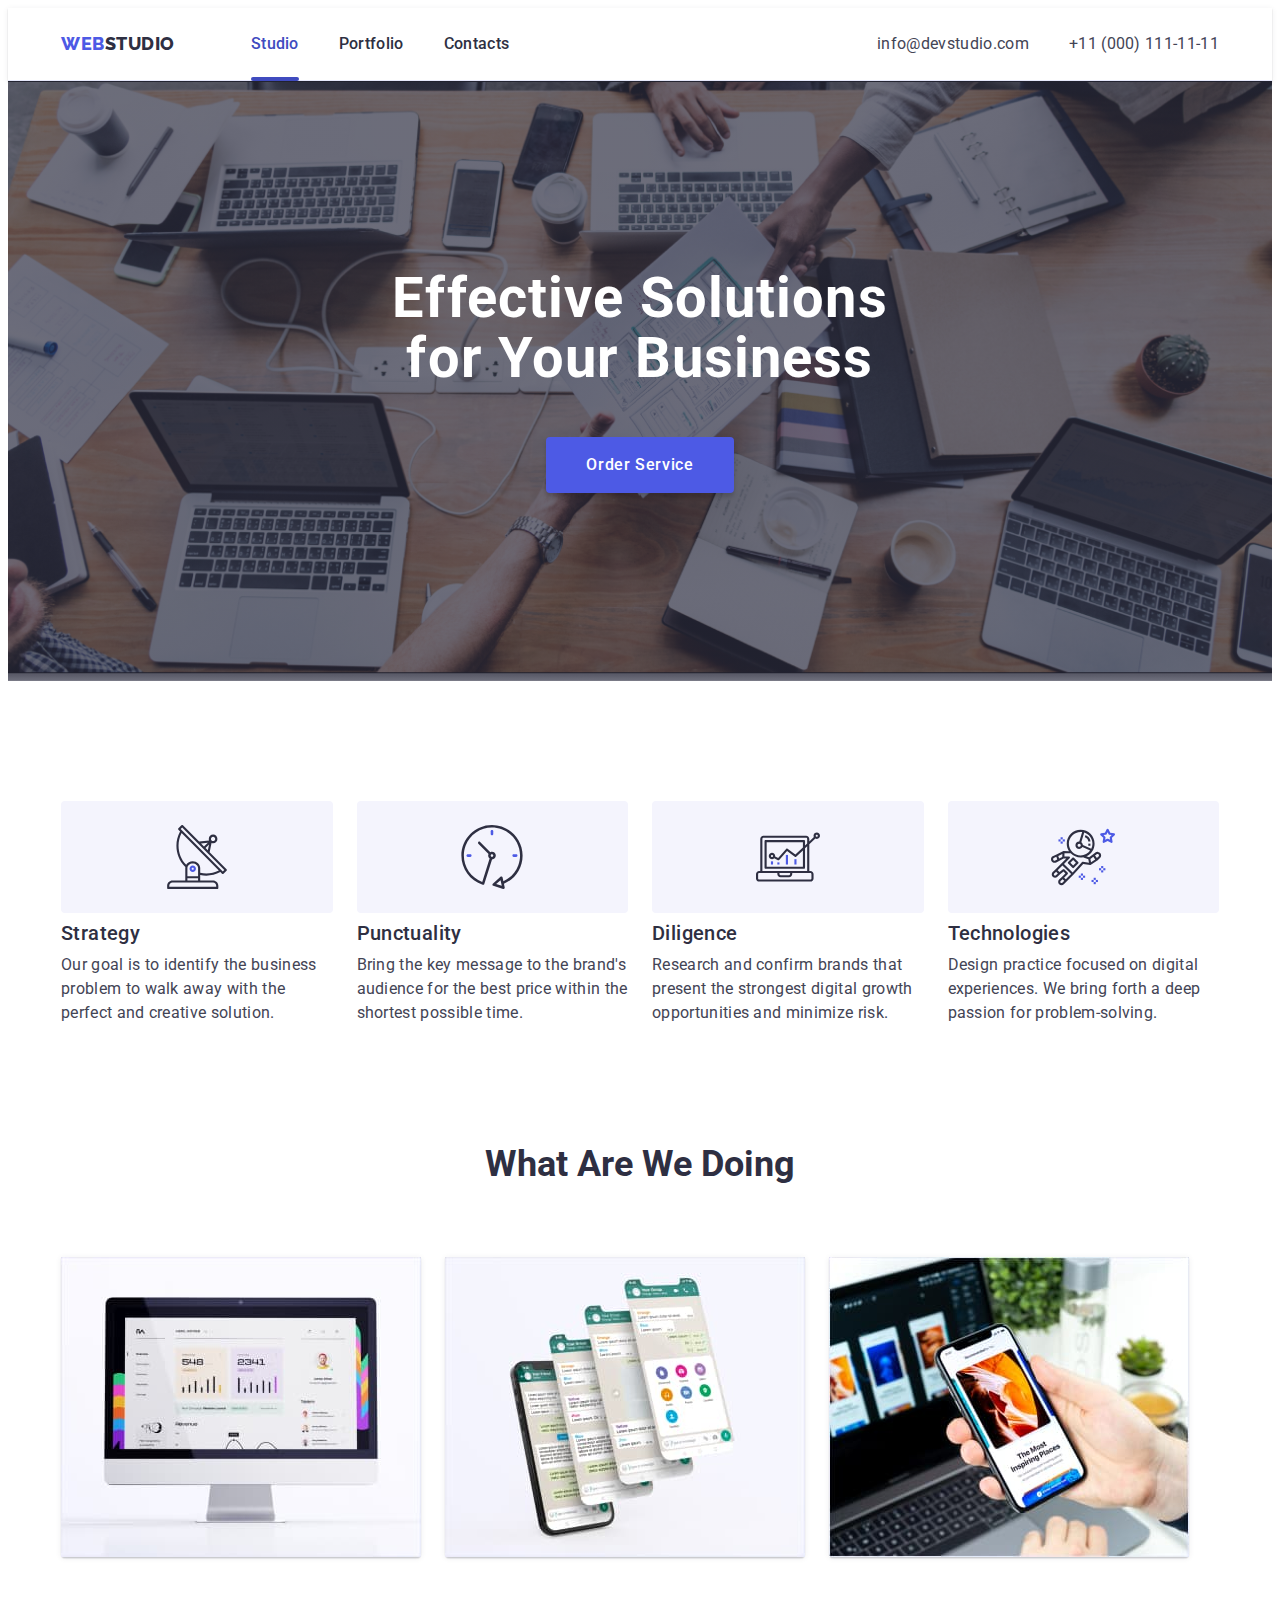
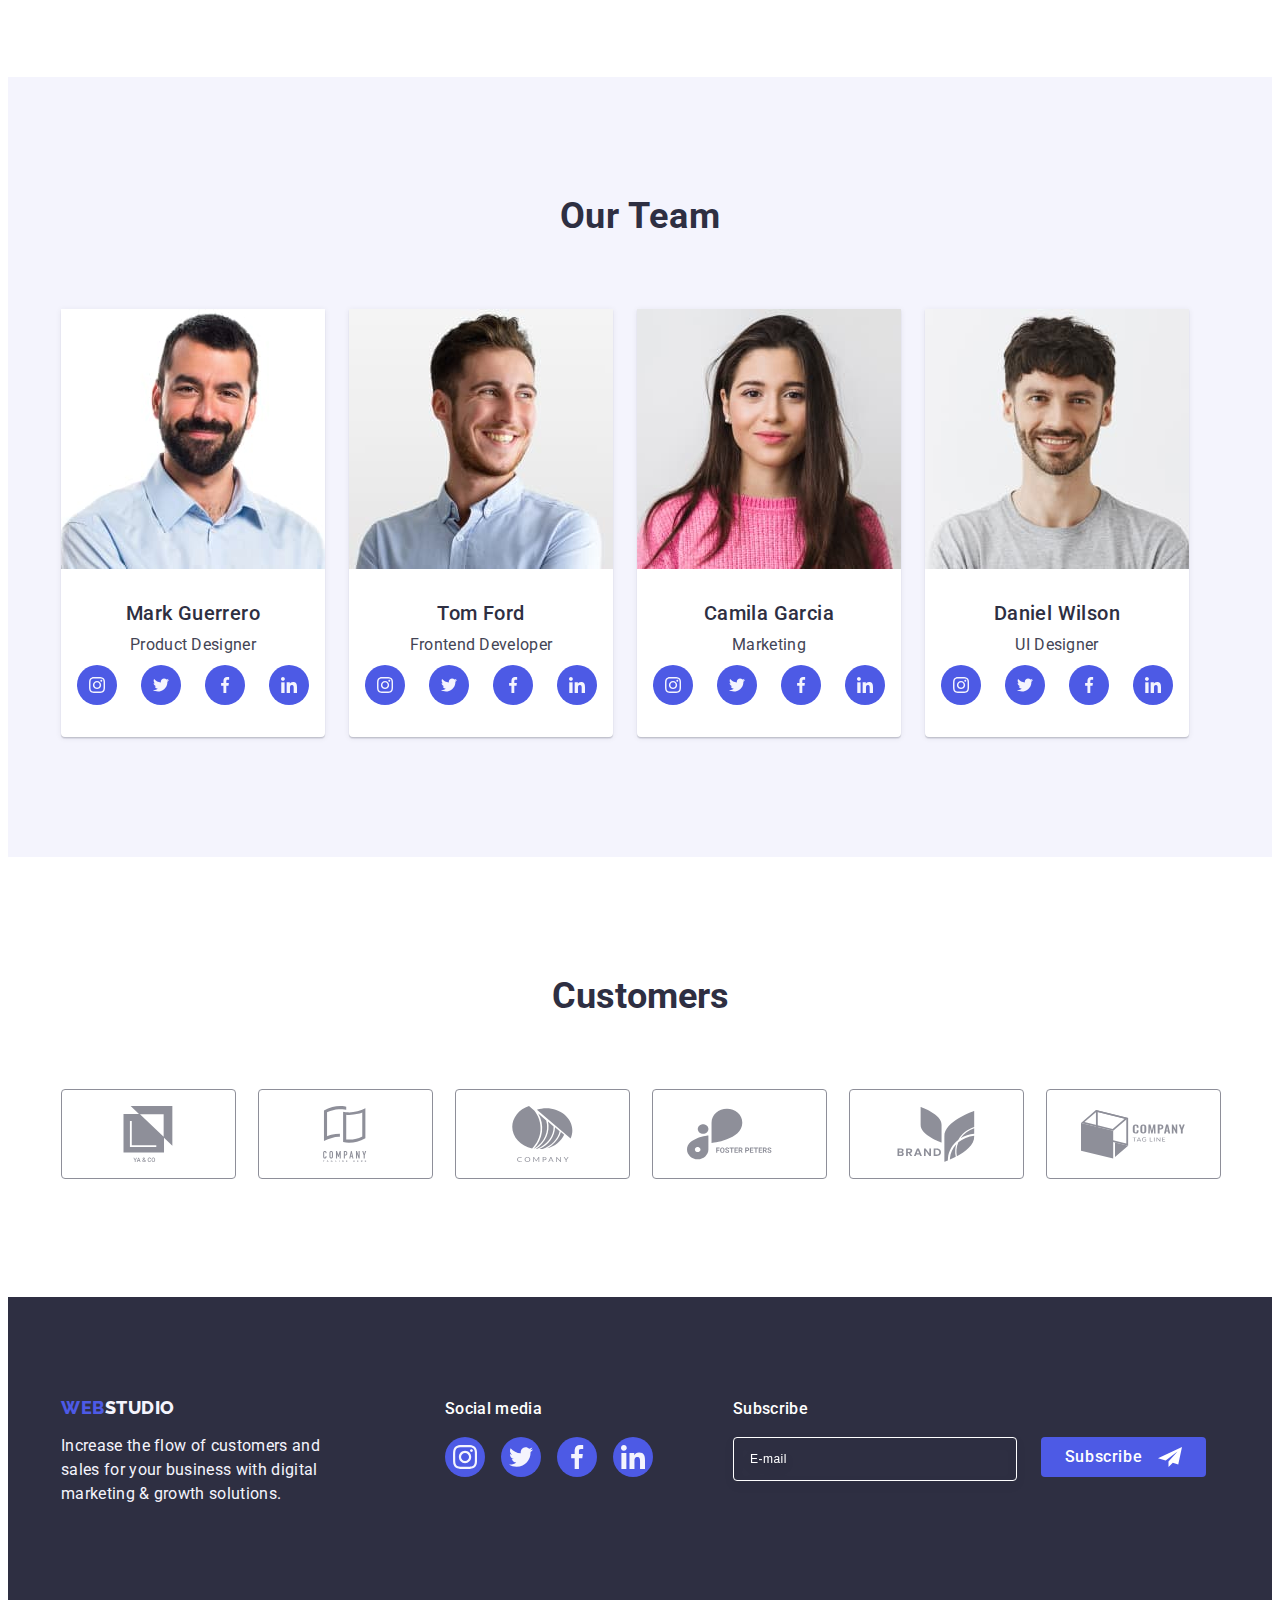
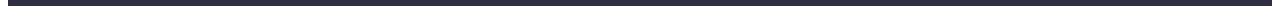
==== index.html @ b2192b62 "sdthh" ====
<!DOCTYPE html>
<html lang="en">
  <head>
    <meta charset="UTF-8" />
    <meta http-equiv="X-UA-Compatible" content="IE=edge" />
    <meta name="viewport" content="width=device-width, initial-scale=1.0" />
    <link rel="preconnect" href="https://fonts.googleapis.com" />
    <link rel="preconnect" href="https://fonts.gstatic.com" crossorigin />
    <link
      href="https://fonts.googleapis.com/css2?family=Raleway:wght@800&family=Roboto:wght@400;500;700&display=swap"
      rel="stylesheet"
    />
    <title>Document</title>
    <link
      rel="stylesheet"
      href="https://cdnjs.cloudflare.com/ajax/libs/modern-normalize/2.0.0/modern-normalize.min.css"
      integrity="sha512-4xo8blKMVCiXpTaLzQSLSw3KFOVPWhm/TRtuPVc4WG6kUgjH6J03IBuG7JZPkcWMxJ5huwaBpOpnwYElP/m6wg=="
      crossorigin="anonymous"
      referrerpolicy="no-referrer"
    />
    <link rel="stylesheet" href="./css/styles.css" />
  </head>
  <body>
    <header class="header">
      <div class="container header-container">
        <nav class="header-navigation">
          <a href="./index.html" class="header-logo link"
            >Web<span class="header-logo-span">Studio</span></a
          >
          <ul class="header-menu list">
            <li>
              <a class="header-menu-link link current" href="./index.html"
                >Studio</a
              >
            </li>
            <li>
              <a class="header-menu-link link" href="./portfolio.html"
                >Portfolio</a
              >
            </li>
            <li>
              <a class="header-menu-link link" href="">Contacts</a>
            </li>
          </ul>
        </nav>
        <address class="header-address">
          <ul class="header-contact list link">
            <li>
              <a
                href="mailto:info@devstudio.com"
                class="header-adress-mail link"
                >info@devstudio.com</a
              >
            </li>
            <li>
              <a href="tel:+110001111111" class="header-adress-mail link"
                >+11 (000) 111-11-11</a
              >
            </li>
          </ul>
        </address>
      </div>
    </header>

    <main>
      <!-- hero image -->
      <section class="hero">
        <div class="container hero-container">
          <h1 class="hero-title">Effective Solutions for Your Business</h1>
          <button type="button" class="hero-btn" data-modal-open>
            Order Service
          </button>
        </div>
      </section>

      <!-- section 2 -->
      <section class="professionalism">
        <div class="container">
          <h2 class="professionalism-title visually-hidden">Professionalism</h2>
          <ul class="professionalism-list list">
            <li class="professionalism-item">
              <div class="professionalism-item-image">
                <svg class="professionalism-link" width="64" height="64">
                  <use href="./images/icons.svg#icon-vector"></use>
                </svg>
              </div>
              <h3 class="professionalism-subtitle">Strategy</h3>
              <p class="professionalism-item-text">
                Our goal is to identify the business problem to walk away with
                the perfect and creative solution.
              </p>
            </li>
            <li class="professionalism-item">
              <div class="professionalism-item-image">
                <svg class="professionalism-link" width="64" height="64">
                  <use href="./images/icons.svg#icon-clock"></use>
                </svg>
              </div>
              <h3 class="professionalism-subtitle">Punctuality</h3>
              <p class="professionalism-item-text">
                Bring the key message to the brand's audience for the best price
                within the shortest possible time.
              </p>
            </li>
            <li class="professionalism-item">
              <div class="professionalism-item-image">
                <svg class="professionalism-link" width="64" height="64">
                  <use href="./images/icons.svg#icon-schedule"></use>
                </svg>
              </div>
              <h3 class="professionalism-subtitle">Diligence</h3>
              <p class="professionalism-item-text">
                Research and confirm brands that present the strongest digital
                growth opportunities and minimize risk.
              </p>
            </li>
            <li class="professionalism-item">
              <div class="professionalism-item-image">
                <svg class="professionalism-link" width="64" height="64">
                  <use href="./images/icons.svg#icon-astronaut"></use>
                </svg>
              </div>
              <h3 class="professionalism-subtitle">Technologies</h3>
              <p class="professionalism-item-text">
                Design practice focused on digital experiences. We bring forth a
                deep passion for problem-solving.
              </p>
            </li>
          </ul>
        </div>
      </section>

      <!-- section 3 -->
      <section class="action">
        <div class="container action-container">
          <h2 class="action-title">What are we doing</h2>
          <ul class="teem-list list">
            <li class="teem-list-item">
              <img
                src="./images/section2img1.jpg"
                alt="web_site"
                width="360"
                height="300"
              />
            </li>
            <li class="teem-list-item">
              <img
                src="./images/section2img2.jpg"
                alt="communication"
                width="360"
                height="300"
              />
            </li>
            <li class="teem-list-item">
              <img
                src="./images/section2img3.jpg"
                alt="application"
                width="360"
                height="300"
              />
            </li>
          </ul>
        </div>
      </section>

      <!-- section 4 -->
      <section class="teem">
        <div class="container container-teem">
          <h2 class="teem-title">Our Team</h2>
          <ul class="teem-list list">
            <li class="teem-list-item">
              <img
                src="./images/markguerrero.jpg"
                alt="Mark Guerrero"
                width="264"
                height="260"
              />
              <div class="teem-job">
                <h3 class="teem-subtitle">Mark Guerrero</h3>
                <p class="teem-text">Product Designer</p>
                <ul class="teem-soc-menu">
                  <li class="teem-soc-list">
                    <a class="teem-soc-link" href=""
                      ><svg class="teem-soc-icon" width="16" height="16">
                        <use href="./images/icons.svg#icon-instagramm"></use>
                      </svg>
                    </a>
                  </li>
                  <li class="teem-soc-list">
                    <a class="teem-soc-link" href=""
                      ><svg class="teem-soc-icon" width="16" height="16">
                        <use href="./images/icons.svg#icon-twitter"></use>
                      </svg>
                    </a>
                  </li>
                  <li class="teem-soc-list">
                    <a class="teem-soc-link" href=""
                      ><svg class="teem-soc-icon" width="16" height="16">
                        <use href="./images/icons.svg#icon-facebook"></use>
                      </svg>
                    </a>
                  </li>
                  <li class="teem-soc-list">
                    <a class="teem-soc-link" href=""
                      ><svg class="teem-soc-icon" width="16" height="16">
                        <use href="./images/icons.svg#icon-linkedin"></use>
                      </svg>
                    </a>
                  </li>
                </ul>
              </div>
            </li>
            <li class="teem-list-item">
              <img
                src="./images/tomford.jpg"
                alt="Tom Ford"
                width="264"
                height="260"
              />
              <div class="teem-job">
                <h3 class="teem-subtitle">Tom Ford</h3>
                <p class="teem-text">Frontend Developer</p>
                <ul class="teem-soc-menu">
                  <li class="teem-soc-list">
                    <a class="teem-soc-link" href=""
                      ><svg class="teem-soc-icon" width="16" height="16">
                        <use href="./images/icons.svg#icon-instagramm"></use>
                      </svg>
                    </a>
                  </li>
                  <li class="teem-soc-list">
                    <a class="teem-soc-link" href=""
                      ><svg class="teem-soc-icon" width="16" height="16">
                        <use href="./images/icons.svg#icon-twitter"></use>
                      </svg>
                    </a>
                  </li>
                  <li class="teem-soc-list">
                    <a class="teem-soc-link" href=""
                      ><svg class="teem-soc-icon" width="16" height="16">
                        <use href="./images/icons.svg#icon-facebook"></use>
                      </svg>
                    </a>
                  </li>
                  <li class="teem-soc-list">
                    <a class="teem-soc-link" href=""
                      ><svg class="teem-soc-icon" width="16" height="16">
                        <use href="./images/icons.svg#icon-linkedin"></use>
                      </svg>
                    </a>
                  </li>
                </ul>
              </div>
            </li>
            <li class="teem-list-item">
              <img
                src="./images/camilagarcia.jpg"
                alt="Camila Garcia"
                width="264"
                height="260"
              />
              <div class="teem-job">
                <h3 class="teem-subtitle">Camila Garcia</h3>
                <p class="teem-text">Marketing</p>
                <ul class="teem-soc-menu">
                  <li class="teem-soc-list">
                    <a class="teem-soc-link" href=""
                      ><svg class="teem-soc-icon" width="16" height="16">
                        <use href="./images/icons.svg#icon-instagramm"></use>
                      </svg>
                    </a>
                  </li>
                  <li class="teem-soc-list">
                    <a class="teem-soc-link" href=""
                      ><svg class="teem-soc-icon" width="16" height="16">
                        <use href="./images/icons.svg#icon-twitter"></use>
                      </svg>
                    </a>
                  </li>
                  <li class="teem-soc-list">
                    <a class="teem-soc-link" href=""
                      ><svg class="teem-soc-icon" width="16" height="16">
                        <use href="./images/icons.svg#icon-facebook"></use>
                      </svg>
                    </a>
                  </li>
                  <li class="teem-soc-list">
                    <a class="teem-soc-link" href=""
                      ><svg class="teem-soc-icon" width="16" height="16">
                        <use href="./images/icons.svg#icon-linkedin"></use>
                      </svg>
                    </a>
                  </li>
                </ul>
              </div>
            </li>
            <li class="teem-list-item">
              <img
                src="./images/danielwilson.jpg"
                alt="Daniel Wilson"
                width="264"
                height="260"
              />
              <div class="teem-job">
                <h3 class="teem-subtitle">Daniel Wilson</h3>
                <p class="teem-text">UI Designer</p>
                <ul class="teem-soc-menu">
                  <li class="teem-soc-list">
                    <a class="teem-soc-link" href=""
                      ><svg class="teem-soc-icon" width="16" height="16">
                        <use href="./images/icons.svg#icon-instagramm"></use>
                      </svg>
                    </a>
                  </li>
                  <li class="teem-soc-list">
                    <a class="teem-soc-link" href=""
                      ><svg class="teem-soc-icon" width="16" height="16">
                        <use href="./images/icons.svg#icon-twitter"></use>
                      </svg>
                    </a>
                  </li>
                  <li class="teem-soc-list">
                    <a class="teem-soc-link" href=""
                      ><svg class="teem-soc-icon" width="16" height="16">
                        <use href="./images/icons.svg#icon-facebook"></use>
                      </svg>
                    </a>
                  </li>
                  <li class="teem-soc-list">
                    <a class="teem-soc-link" href=""
                      ><svg class="teem-soc-icon" width="16" height="16">
                        <use href="./images/icons.svg#icon-linkedin"></use>
                      </svg>
                    </a>
                  </li>
                </ul>
              </div>
            </li>
          </ul>
        </div>
      </section>

      <!-- section 5 -->

      <section class="customers">
        <div class="container customers-container">
          <h2 class="customers-title">Customers</h2>
          <ul class="customers-menu">
            <li class="customers-list">
              <a href="" class="customers-list-link"
                ><svg class="customers-icon" width="104" height="56">
                  <use href="./images/icons.svg#icon-one"></use>
                </svg>
              </a>
            </li>
            <li class="customers-list">
              <a href="" class="customers-list-link"
                ><svg class="customers-icon" width="104" height="56">
                  <use href="./images/icons.svg#icon-two"></use>
                </svg>
              </a>
            </li>
            <li class="customers-list">
              <a href="" class="customers-list-link"
                ><svg class="customers-icon" width="104" height="56">
                  <use href="./images/icons.svg#icon-three"></use>
                </svg>
              </a>
            </li>
            <li class="customers-list">
              <a href="" class="customers-list-link"
                ><svg class="customers-icon" width="104" height="56">
                  <use href="./images/icons.svg#icon-four"></use>
                </svg>
              </a>
            </li>
            <li class="customers-list">
              <a href="" class="customers-list-link"
                ><svg class="customers-icon" width="104" height="56">
                  <use href="./images/icons.svg#icon-five"></use>
                </svg>
              </a>
            </li>
            <li class="customers-list">
              <a href="" class="customers-list-link"
                ><svg class="customers-icon" width="104" height="56">
                  <use href="./images/icons.svg#icon-six"></use>
                </svg>
              </a>
            </li>
          </ul>
        </div>
      </section>
    </main>

    <!-- footer -->

    <footer class="footer">
      <div class="container container-footer">
        <div class="container-logo">
          <a href="./index.html" class="footer-logo link"
            >Web<span class="footer-logo-span">Studio</span></a
          >
          <p class="footer-text">
            Increase the flow of customers and sales for your business with
            digital marketing & growth solutions.
          </p>
        </div>
        <div class="footer-soc">
          <p class="footer-soc-title">Social media</p>
          <ul class="footer-soc-menu">
            <li class="footer-soc-list">
              <a class="footer-soc-link" href=""
                ><svg class="footer-soc-icon" width="24" height="24">
                  <use href="./images/icons.svg#icon-instagramm"></use>
                </svg>
              </a>
            </li>
            <li class="footer-soc-list">
              <a class="footer-soc-link" href=""
                ><svg class="footer-soc-icon" width="24" height="24">
                  <use href="./images/icons.svg#icon-twitter"></use>
                </svg>
              </a>
            </li>
            <li class="footer-soc-list">
              <a class="footer-soc-link" href=""
                ><svg class="footer-soc-icon" width="24" height="24">
                  <use href="./images/icons.svg#icon-facebook"></use>
                </svg>
              </a>
            </li>
            <li class="footer-soc-list">
              <a class="footer-soc-link" href=""
                ><svg class="footer-soc-icon" width="24" height="24">
                  <use href="./images/icons.svg#icon-linkedin"></use>
                </svg>
              </a>
            </li>
          </ul>
        </div>
        <div class="subscribe">
          <p class="subscribe-text">Subscribe</p>
          <form class="subscribe-form">
            <label class="subscribe-label">
              <input
                name="email"
                type="email"
                placeholder="E-mail"
                class="subscribe-input"
            /></label>
            <button type="submit" class="subscribe-button">
              Subscribe<svg class="subscribe-icon" width="24" height="24">
                <use href="./images/icons.svg#icon-airplane"></use>
              </svg>
            </button>
          </form>
        </div>
      </div>
    </footer>

    <!-- modal -->

    <div class="backdrop is-hidden" data-modal>
      <div class="modal">
        <button class="modal-button" type="button" data-modal-close>
          <svg class="modal-icon" width="8" height="8">
            <use href="./images/icons.svg#icon-modalbutton"></use>
          </svg>
        </button>

        <p class="modal-title">Leave your contacts and we will call you back</p>
        <form class="modal-form">
          <div class="modal-form-container">
            <label class="modal-label" for="user-name">Name</label>
            <div class="container-icon">
              <input
                id="user-name"
                type="text"
                name="user-name"
                class="modal-input"
                required
              />
              <svg class="modal-form-icon" width="18" height="24">
                <use href="./images/icons.svg#icon-name"></use>
              </svg>
            </div>
          </div>
          <div class="modal-form-container">
            <label class="modal-label" for="user-phone">Phone</label>
            <div class="container-icon">
              <input
                id="user-phone"
                type="text"
                name="user-phone"
                class="modal-input"
                required
              />
              <svg class="modal-form-icon" width="18" height="24">
                <use href="./images/icons.svg#icon-phone"></use>
              </svg>
            </div>
          </div>
          <div class="modal-form-container">
            <label class="modal-label" for="user-email">Email</label>
            <div class="container-icon">
              <input
                id="user-email"
                type="text"
                name="user-email"
                class="modal-input"
                required
              />
              <svg class="modal-form-icon" width="18" height="24">
                <use href="./images/icons.svg#icon-email"></use>
              </svg>
            </div>
          </div>
          <div class="modal-comment">
            <label class="modal-label" for="user-comment">Comment</label>
            <textarea
              id="user-comment"
              name="user-comment"
              placeholder="Text input"
              class="modal-textarea"
            ></textarea>
          </div>
          <div class="modal-chekbox">
            <input
              id="user-privacy"
              type="checkbox"
              value="true"
              name="user-privacy"
              class="modal-chekbox-input visually-hidden"
            />
            <label for="user-privacy" class="modal-chekbox-label"
              ><span class="modal-chekbox-span"
                ><svg width="10" height="8" class="modal-chekbox-svg">
                  <use href="./images/icons.svg#icon-check"></use></svg></span
              >I accept the terms and conditions of the
              <a class="modal-link">Privacy Policy</a>
            </label>
          </div>
          <button class="modal-button-send">Send</button>
        </form>
      </div>
    </div>
    <script src="./js/modal.js"></script>
  </body>
</html>
---- css/styles.css ----
:root {
  --title-color: #2e2f42;
  --main-text-color: #434455;
  --logo-color: #4d5ae5;
  --hover-color: #404bbf;
  --hero-color: #ffffff;
  --footer-text-color: #f4f4fd;
  --border-bottom-color: #e7e9fc;
  --customers-link-color: #8e8f99;
  --footer-soc-color: #31d0aa;
  --modal-color: #fcfcfc;
}

body {
  font-family: "Roboto", sans-serif;
  color: var(--main-text-color);
  background-color: var(--hero-color);
}

img {
  display: block;
}

p,
h1,
h2,
h3,
h4,
h5,
h6 {
  margin-top: 0;
  margin-bottom: 0;
}

ul {
  margin-top: 0;
  margin-bottom: 0;
  padding-left: 0;
  list-style-type: none;
}

.visually-hidden {
  position: absolute;
  width: 1px;
  height: 1px;
  margin: -1px;
  border: 0;
  padding: 0;
  white-space: nowrap;
  clip-path: inset(100%);
  clip: rect(0 0 0 0);
  overflow: hidden;
}

.link {
  text-decoration: none;
}

.list {
  list-style-type: none;
}

/* header */

.container {
  width: 100%;
  max-width: 1158px;
  padding-left: 15px;
  padding-right: 15px;
  margin: 0 auto;
}

.header-container {
  display: flex;
  align-items: center;
}

.header {
  padding-top: 0px;
  padding-bottom: 0px;
  border-bottom: 1px solid var(--border-bottom-color);
  display: flex;
  box-shadow: 0px 2px 1px rgba(46, 47, 66, 0.08),
    0px 1px 1px rgba(46, 47, 66, 0.16), 0px 1px 6px rgba(46, 47, 66, 0.08);
}

.header-navigation {
  display: flex;
  align-items: center;
  flex-grow: 1;
}

.header-logo {
  font-family: "Raleway", sans-serif;
  font-weight: 800;
  font-size: 18px;
  line-height: 1.17;
  letter-spacing: 0.03em;
  text-transform: uppercase;
  color: var(--logo-color);
  display: flex;
  align-items: center;
  margin-right: 76px;
  transition: color 250ms;
}
.header-logo:hover {
  color: var(--hover-color);
}

.header-logo:focus {
  color: var(--hover-color);
}

.header-logo-span {
  color: var(--title-color);
}

.header-menu {
  display: flex;

  gap: 40px;
}

.header-menu-link {
  font-weight: 500;
  font-size: 16px;
  line-height: 1.5;
  letter-spacing: 0.02em;
  color: var(--title-color);
  padding: 24px 0;
  display: block;
  transition: color 250ms;
  transition: color 250ms cubic-bezier(0.4, 0, 0.2, 1);
}

.header-menu-link:hover {
  color: var(--hover-color);
}

.header-menu-link:focus {
  color: var(--hover-color);
}

.current {
  position: relative;
  color: var(--hover-color);
}

.current::after {
  content: "";
  position: absolute;
  left: 0;
  bottom: -1px;
  height: 4px;
  background-color: var(--hover-color);
  border-radius: 2px;
  width: 100%;
}

.header-contact {
  line-height: 1.5;
  letter-spacing: 0.02em;
  display: flex;
  gap: 40px;
}
.header-address {
  font-style: normal;
  margin-left: auto;
}

.header-adress-mail {
  color: var(--main-text-color);
  transition: color 250ms cubic-bezier(0.4, 0, 0.2, 1);
}

.header-adress-mail:hover {
  color: var(--hover-color);
}

.header-adress-mail:focus {
  color: var(--hover-color);
}

/* hero image */
.hero {
  background-color: var(--title-color);
  padding: 188px 0;
  background-image: linear-gradient(
      rgba(46, 47, 66, 0.7),
      rgba(46, 47, 66, 0.7)
    ),
    url(../images/peopleoffice.jpg);
  background-repeat: no-repeat;
  background-position: center;
  background-size: cover;
  max-width: 1440px;
  margin: auto;
}

.hero-container {
}

.hero-title {
  font-size: 56px;
  line-height: 1.07;
  text-align: center;
  letter-spacing: 0.02em;
  color: var(--hero-color);
  margin-left: auto;
  margin-right: auto;
  margin-bottom: 48px;
  max-width: 496px;
}
.hero-btn {
  padding: 14px 40px;
  font-family: "Roboto", sans-serif;
  font-weight: 500;
  font-size: 16px;
  line-height: 1.5;
  letter-spacing: 0.04em;
  color: var(--hero-color);
  background-color: var(--logo-color);
  cursor: pointer;
  display: block;
  margin: 0 auto;
  background: var(--logo-color);
  box-shadow: 0px 4px 4px rgba(0, 0, 0, 0.15);
  border-radius: 4px;
  min-width: 169px;
  border: none;
  height: 56px;
  transition: background-color 250ms cubic-bezier(0.4, 0, 0.2, 1);
}

.hero-btn:hover {
  background-color: var(--hover-color);
}

.hero-btn:focus {
  background-color: var(--hover-color);
}

/* section 2 */

.professionalism {
  padding: 120px 0;
}

.professionalism-list {
  display: flex;
  gap: 24px;
}

.professionalism-item {
  width: calc((100% - 3 * 24px) / 4);
}

.professionalism-item::after {
}

.professionalism-item-image {
  display: flex;
  align-items: center;
  justify-content: center;
  height: 112px;
  background-color: var(--footer-text-color);
  border-radius: 4px;
  margin-bottom: 8px;
}

.professionalism-link {
}

.professionalism-subtitle {
  font-weight: 500;
  font-size: 20px;
  line-height: 1.2;
  letter-spacing: 0.02em;
  color: var(--title-color);
  margin-bottom: 8px;
}

.professionalism-item-text {
  font-size: 16px;
  line-height: 1.5;
  letter-spacing: 0.02em;
  color: var(--main-text-color);
}

/* section 3 */

.action {
  padding-bottom: 120px;
}

.action-container {
}

.action-title {
  font-size: 36px;
  line-height: 1.11;
  text-align: center;
  text-transform: capitalize;
  color: var(--title-color);
  margin: 0 auto;
  margin-bottom: 72px;
}

.teem-list {
  display: flex;
  gap: 24px;
}

.teem-list-item {
  width: calc((100%-24px * 2) / 3);
}

/* section 4 */

.teem {
  background-color: var(--footer-text-color);
  padding: 120px 0;
}

.teem-soc-menu {
  display: flex;
  gap: 24px;
  margin-top: 8px;
  justify-content: center;
}

.teem-soc-list {
  width: 40px;
  height: 40px;
  transition: background-color 250ms cubic-bezier(0.4, 0, 0.2, 1);
}

.teem-soc-link {
  width: 100%;
  height: 100%;
  background-color: var(--logo-color);
  border-radius: 50%;
  display: flex;
  align-items: center;
  justify-content: center;
  transition: background-color 250ms cubic-bezier(0.4, 0, 0.2, 1);
}

.teem-soc-link:hover {
  background-color: var(--hover-color);
}

.teem-soc-link:focus {
  background-color: var(--hover-color);
}

.teem-soc-icon {
  fill: var(--footer-text-color);
}

.container-teem {
}

.teem-title {
  font-size: 36px;
  line-height: 1.11;
  text-align: center;
  letter-spacing: 0.02em;
  text-transform: capitalize;
  color: var(--title-color);
  margin: 0 auto;

  margin-bottom: 72px;
}

.teem-list {
}

.teem-list-item {
  background-color: var(--hero-color);
  border-radius: 0px 0px 4px 4px;
  box-shadow: 0px 1px 6px rgba(46, 47, 66, 0.08),
    0px 1px 1px rgba(46, 47, 66, 0.16), 0px 2px 1px rgba(46, 47, 66, 0.08);
}

.teem-job {
  padding: 32px 0;
}

.teem-subtitle {
  font-weight: 500;
  font-size: 20px;
  line-height: 1.2;
  letter-spacing: 0.02em;
  color: var(--title-color);
  text-align: center;
  margin-bottom: 8px;
}

.teem-text {
  font-size: 16px;
  line-height: 1.5;
  letter-spacing: 0.02em;
  color: var(--main-text-color);
  text-align: center;
}
/* section 5 */
.customers {
  padding: 120px 0;
}
.customers-container {
}
.customers-title {
  font-size: 36px;
  line-height: 1.11;
  color: var(--title-color);
  margin-bottom: 72px;
  text-align: center;
}

.customers-menu {
  display: flex;
  gap: 24px;
}

.customers-list {
  width: calc((100% - 120px) / 6);
  height: 88px;
}

.customers-list-link {
  width: 100%;
  height: 100%;
  border: 1px solid var(--customers-link-color);
  border-radius: 4px;
  display: flex;
  align-items: center;
  justify-content: center;
  color: var(--customers-link-color);
  transition: border-color 250ms cubic-bezier(0.4, 0, 0.2, 1),
    color 250ms cubic-bezier(0.4, 0, 0.2, 1);
}

.customers-list-link:hover {
  border-color: var(--hover-color);
  color: var(--hover-color);
}

.customers-list-link:focus {
  border-color: var(--hover-color);
  color: var(--hover-color);
}

.customers-icon {
  fill: currentColor;
}

/* footer */
.footer {
  background-color: var(--title-color);
  padding: 100px 0;
}

.container-footer {
  display: flex;
  align-items: baseline;
}

.container-logo {
  margin-right: 120px;
}

.footer-logo {
  font-family: "Raleway", sans-serif;
  font-weight: 800;
  font-size: 18px;
  line-height: 1.17;
  letter-spacing: 0.03em;
  text-transform: uppercase;
  color: var(--logo-color);
  display: inline-block;
  margin-bottom: 16px;
}

.footer-logo-span {
  color: var(--footer-text-color);
}

.footer-text {
  line-height: 1.5;
  letter-spacing: 0.02em;
  color: var(--footer-text-color);
  max-width: 264px;
}

.footer-soc {
  margin-right: 80px;
}

.footer-soc-title {
  font-weight: 500;
  line-height: 1.5;
  letter-spacing: 0.02em;
  color: var(--hero-color);
  margin-bottom: 16px;
}

.footer-soc-list {
  width: 40px;
  height: 40px;
}

.footer-soc-link {
  width: 100%;
  height: 100%;
  display: flex;
  align-items: center;
  background-color: var(--logo-color);
  border-radius: 50%;
  justify-content: center;
  transition: background-color 250ms cubic-bezier(0.4, 0, 0.2, 1);
}

.footer-soc-link:hover {
  background-color: var(--footer-soc-color);
}

.footer-soc-link:focus {
  background-color: var(--footer-soc-color);
}

.footer-soc-icon {
  fill: var(--footer-text-color);
}

.footer-soc-menu {
  display: flex;
  gap: 16px;
}

.subscribe {
}

.subscribe-text {
  margin-bottom: 16px;
  font-weight: 500;
  font-size: 16px;
  line-height: 1.5;
  letter-spacing: 0.02em;
  color: #ffffff;
}

.subscribe-form {
  display: flex;
  gap: 24px;
}

.subscribe-label {
}

.subscribe-input {
  width: 264px;
  height: 40px;
  border: 1px solid #ffffff;
  background-color: transparent;
  font-size: 12px;
  line-height: 1.5;
  letter-spacing: 0.04em;
  padding-left: 16px;
  filter: drop-shadow(0px 4px 4px rgba(0, 0, 0, 0.15));
  border-radius: 4px;
  color: #ffffff;
}

.subscribe-input::placeholder {
  color: #ffffff;
}

.subscribe-button {
  min-width: 165px;
  height: 40px;
  display: flex;
  justify-content: center;
  align-items: center;
  font-family: "Roboto", sans-serif;
  font-size: 16px;
  font-weight: 500;
  line-height: 1.5;
  letter-spacing: 0.04em;
  color: #ffffff;
  cursor: pointer;
  background-color: #4d5ae5;
  border: none;
  border-radius: 4px;
}

.subscribe-icon {
  margin-left: 16px;
}

/* portfolio */

/* filter */

.filter {
  padding-top: 96px;
  padding-bottom: 120px;
}

.filter-list {
  font-weight: 500;
  font-size: 16px;
  line-height: 1.5;
  color: var(--logo-color);
  list-style: none;
  display: flex;
  gap: 24px;
  justify-content: center;
  margin-bottom: 72px;
}

.filter-list-all {
  font-family: "Roboto", sans-serif;
  font-weight: 500;
  font-size: 16px;
  line-height: 1.5;
  letter-spacing: 0.04em;
  color: var(--logo-color);
  background-color: var(--footer-text-color);
  cursor: pointer;
  padding: 12px 24px;
  border: 1px solid var(--border-bottom-color);
  transition: color 250ms;

  transition: color 250ms cubic-bezier(0.4, 0, 0.2, 1),
    background-color 250ms cubic-bezier(0.4, 0, 0.2, 1),
    border-color 250ms cubic-bezier(0.4, 0, 0.2, 1),
    box-shadow 250ms cubic-bezier(0.4, 0, 0.2, 1);
}

.filter-list-all:hover {
  color: var(--hero-color);
  background-color: var(--hover-color);
  border: 1px solid transparent;
  border-radius: 4px;
  box-shadow: 0px 3px 1px rgba(0, 0, 0, 0.1), 0px 2px 1px rgba(0, 0, 0, 0.08),
    0px 2px 2px rgba(0, 0, 0, 0.12);
}

.filter-list-all:focus {
  color: var(--hero-color);
  background-color: var(--hover-color);
  border: 1px solid transparent;
  border-radius: 4px;
  box-shadow: 0px 3px 1px rgba(0, 0, 0, 0.1), 0px 2px 1px rgba(0, 0, 0, 0.08),
    0px 2px 2px rgba(0, 0, 0, 0.12);
}

.filter-link {
  text-decoration: none;
  display: flex;
  flex-wrap: wrap;
  gap: 24px;
  row-gap: 48px;
}

.filter-link-list {
}

.filter-link-item {
  text-decoration: none;
  display: block;
  transition: box-shadow 250ms cubic-bezier(0.4, 0, 0.2, 1);
}

.filter-link-item:hover {
  transform: translateY(0%);
  box-shadow: 0px 1px 6px rgba(46, 47, 66, 0.08),
    0px 1px 1px rgba(46, 47, 66, 0.16), 0px 2px 1px rgba(46, 47, 66, 0.08);
}

.filter-link-item:focus {
  transform: translateY(0%);
  box-shadow: 0px 1px 6px rgba(46, 47, 66, 0.08),
    0px 1px 1px rgba(46, 47, 66, 0.16), 0px 2px 1px rgba(46, 47, 66, 0.08);
}

.filter-block {
  position: relative;
  overflow: hidden;
}

.filter-block-text {
  position: absolute;
  top: 0;
  font-size: 16px;
  line-height: 1.5;
  letter-spacing: 0.02em;
  color: var(--footer-text-color);
  padding: 40px 32px;
  background-color: var(--logo-color);
  height: 100%;
  width: 100%;
  transform: translateY(100%);
  transition: transform 250ms cubic-bezier(0.4, 0, 0.2, 1);
}

.filter-link-item:hover .filter-block-text {
  transform: translateY(0%);
}

.filter-link-item:focus .filter-block-text {
  transform: translateY(0%);
}

.filter-addition {
  padding: 32px 16px;
  border: 1px solid var(--border-bottom-color);
  border-top: none;
}

.filter-subtitle {
  font-weight: 500;
  font-size: 20px;
  line-height: 1.2;
  letter-spacing: 0.02em;
  color: var(--title-color);
  margin-bottom: 8px;
}

.filter-text {
  font-size: 16px;
  line-height: 1.5;
  letter-spacing: 0.02em;
  color: var(--main-text-color);
}

.filter-cover-block {
  position: absolute;
  background-color: var(--logo-color);
  top: 0;
  left: 0;
  padding: 100px;
  height: 100%;
  transform: translateY(100%);

  width: 360px;
  height: 300px;
}

.filter-block:hover .filter-cover-block {
  transform: translate(0);
}

/* modal */

.backdrop {
  position: fixed;
  top: 0;
  width: 100%;
  height: 100%;
  background-color: rgba(46, 47, 66, 0.4);
  transition: opacity 250ms cubic-bezier(0.4, 0, 0.2, 1),
    visibility 250ms cubic-bezier(0.4, 0, 0.2, 1);
  padding: 72px 24px 24px 24px;
}

.modal {
  position: absolute;
  top: 50%;
  left: 50%;
  transform: translate(-50%, -50%) scale(1);
  width: 408px;
  min-height: 584px;
  background: var(--modal-color);
  box-shadow: 0px 1px 1px rgba(0, 0, 0, 0.14), 0px 1px 3px rgba(0, 0, 0, 0.12),
    0px 2px 1px rgba(0, 0, 0, 0.2);
  border-radius: 4px;
  transition: transform 250ms cubic-bezier(0.4, 0, 0.2, 1);

  padding: 72px 24px 24px 24px;
}

.is-hidden {
  visibility: hidden;
  opacity: 0;
  pointer-events: none;
}

.modal-button {
  position: absolute;
  top: 24px;
  right: 24px;
  height: 24px;
  width: 24px;
  border-radius: 50%;
  display: flex;
  align-items: center;
  justify-content: center;
  background-color: var(--border-bottom-color);
  border: 1px solid rgba(0, 0, 0, 0.1);
  padding: 0;
  cursor: pointer;
  transition: background-color 250ms cubic-bezier(0.4, 0, 0.2, 1),
    border 250ms cubic-bezier(0.4, 0, 0.2, 1);
}

.modal-button:hover {
  background-color: var(--hover-color);
  border: none;
  fill: var(--hero-color);
}

.modal-button:focus {
  background-color: var(--hover-color);
  border: none;
  fill: var(--hero-color);
}

.modal-icon {
  transition: fill 250ms cubic-bezier(0.4, 0, 0.2, 1);
}

.modal-title {
  font-family: "Roboto";
  font-style: normal;
  font-weight: 500;
  font-size: 16px;
  line-height: 24px;
  text-align: center;
  letter-spacing: 0.02em;
  color: #2e2f42;

  margin-bottom: 16px;
}

.modal-form {
}

.modal-form-container {
  margin-bottom: 8px;
}

.modal-label {
  font-size: 12px;
  line-height: 1.17;
  letter-spacing: 0.04em;
  color: var(--customers-link-color);
  display: block;
  margin-bottom: 4px;
}

.container-icon {
  position: relative;
}

.modal-input {
  width: 100%;
  height: 40px;
  border: 1px solid rgba(46, 47, 66, 0.4);
  border-radius: 4px;
  background-color: transparent;
  padding-left: 38px;
  outline: transparent;
  transition: border-color 250ms cubic-bezier(0.4, 0, 0.2, 1);
}

.modal-input:focus {
  fill: var(--logo-color);
  border-color: #4d5ae5;
}

.modal-form-icon {
  position: absolute;
  left: 16px;
  top: 50%;
  transform: translateY(-50%);
  transition: fill 250ms cubic-bezier(0.4, 0, 0.2, 1);
}

.modal-comment {
  margin-bottom: 16px;
}

.modal-textarea {
  width: 100%;
  height: 120px;
  font-size: 12px;
  line-height: 1.17;
  letter-spacing: 0.04em;
  color: rgba(46, 47, 66, 0.4);
  border: 1px solid rgba(46, 47, 66, 0.4);
  border-radius: 4px;
  background-color: transparent;
  padding: 8px 16px;
  outline: transparent;
  resize: none;
  transition: border-color 250ms cubic-bezier(0.4, 0, 0.2, 1);
}

.modal-textarea:focus {
  border-color: #4d5ae5;
}

.modal-chekbox {
  margin-bottom: 24px;
}

.modal-chekbox-label {
  font-size: 12px;
  line-height: 1.17;
  letter-spacing: 0.04em;
  color: var(--customers-link-color);
}

.modal-chekbox-input:checked + .modal-chekbox-label > .modal-chekbox-span {
  background-color: #404bbf;
  border: none;
  fill: #f4f4fd;
}

.modal-chekbox-input:focus + .modal-chekbox-label > .modal-chekbox-span {
  border-color: #404bbf;
}

.modal-chekbox-span {
  width: 16px;
  height: 16px;
  border: 1px solid rgba(46, 47, 66, 0.4);
  border-radius: 2px;
  transition: background-color 250ms cubic-bezier(0.4, 0, 0.2, 1),
    border 250ms cubic-bezier(0.4, 0, 0.2, 1),
    fill 250ms cubic-bezier(0.4, 0, 0.2, 1);
  display: inline-flex;
  align-items: center;
  justify-content: center;
  fill: transparent;
  margin-right: 8px;
}

input:focus + .modal-form-icon {
  fill: #4d5ae5;
}

.modal-link {
  color: #4d5ae5;
  text-decoration: underline;
}

.modal-button-send {
  padding: 14px 40px;
  font-family: "Roboto", sans-serif;
  font-weight: 500;
  font-size: 16px;
  line-height: 1.5;
  letter-spacing: 0.04em;
  color: var(--hero-color);
  background-color: var(--logo-color);
  cursor: pointer;
  display: block;
  margin: 0 auto;
  background: var(--logo-color);
  box-shadow: 0px 4px 4px rgba(0, 0, 0, 0.15);
  border-radius: 4px;
  min-width: 169px;
  border: none;
  height: 56px;
  transition: background-color 250ms cubic-bezier(0.4, 0, 0.2, 1);
}
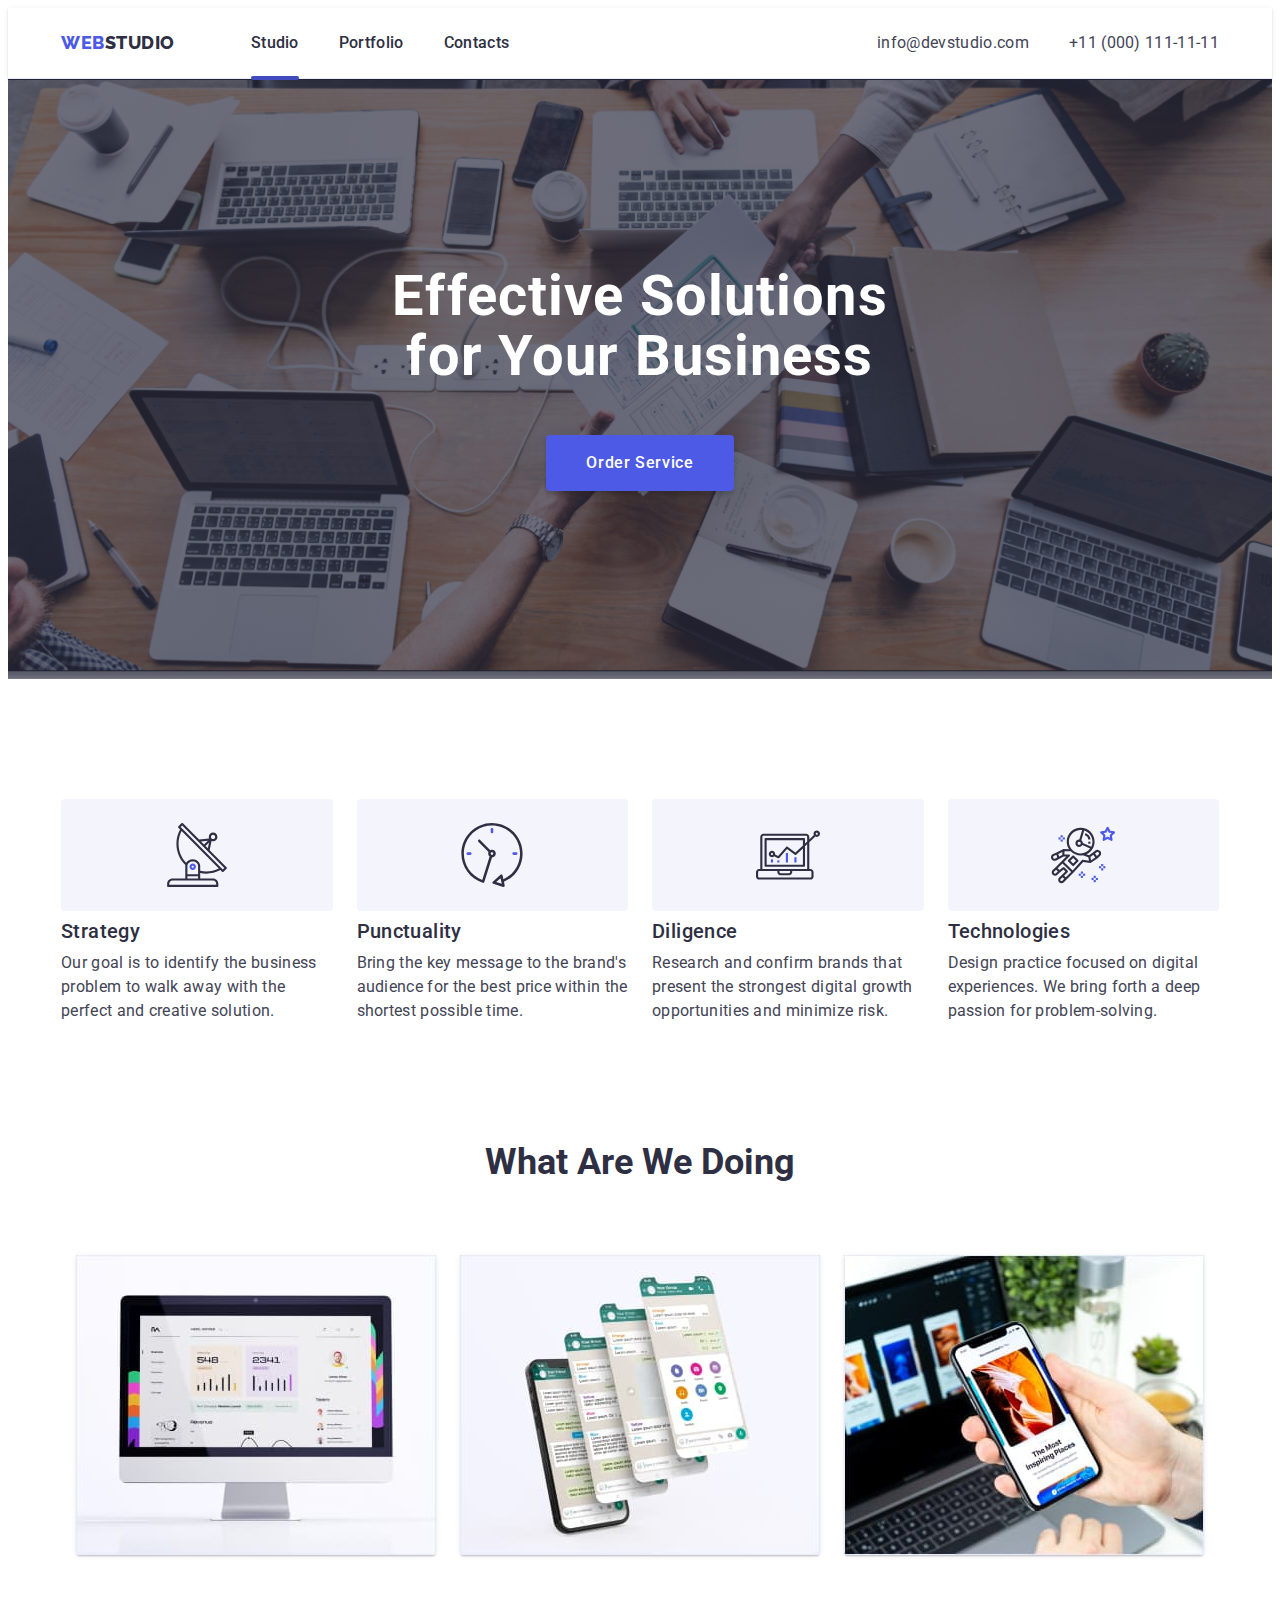
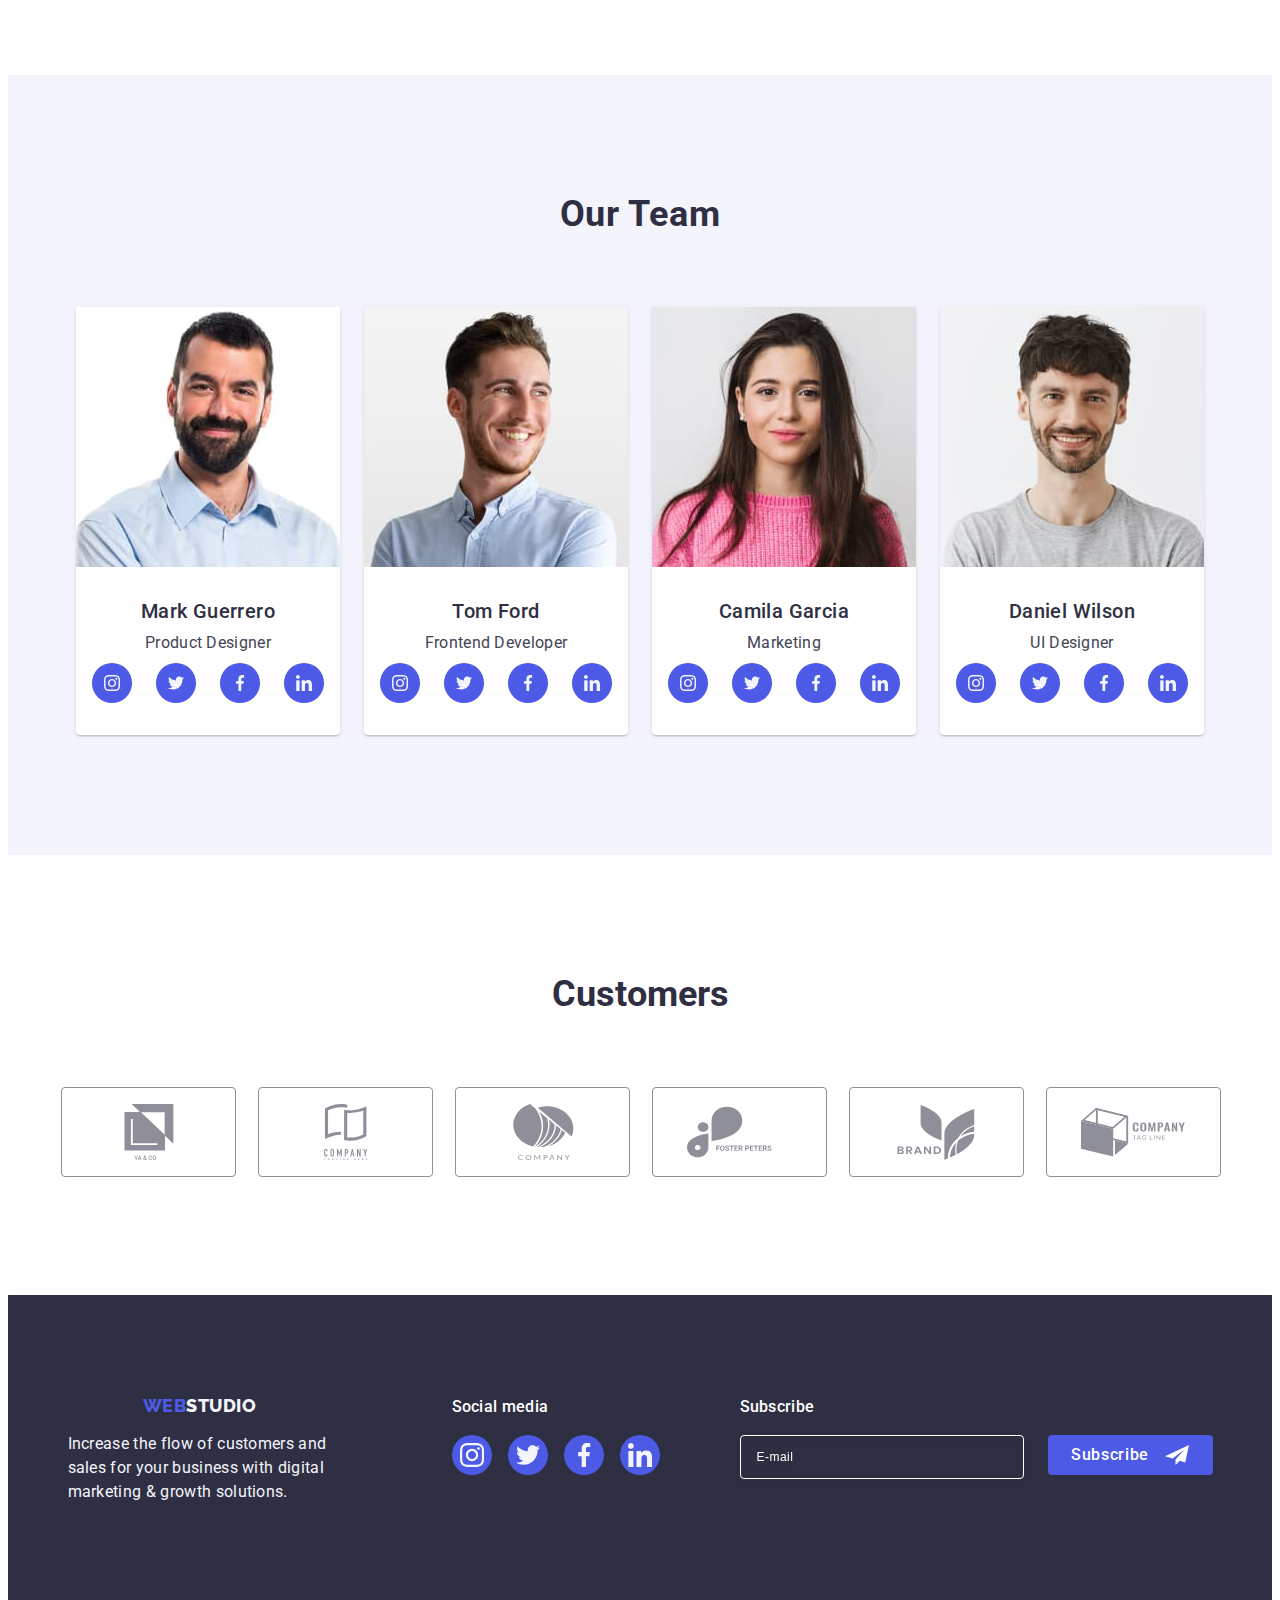
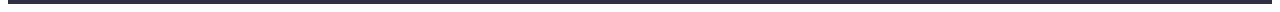
==== commit 668be9bc: "brrr" ====
--- a/index.html
+++ b/index.html
@@ -59,6 +59,84 @@
             </li>
           </ul>
         </address>
+        <button type="button" class="mobile-button-open" data-menu-open>
+          <svg class="button-open-icon" width="32" height="24">
+            <use href="./images/icons.svg#icon-mobilemenu"></use>
+          </svg>
+        </button>
+        <div class="mob-menu is-hidden" data-menu>
+          <div>
+            <button type="button" class="mobile-button-close" data-menu-close>
+              <svg class="button-close-icon" width="8" height="8">
+                <use href="./images/icons.svg#icon-close"></use>
+              </svg>
+            </button>
+            <ul class="mob-menu-list list">
+              <li>
+                <a class="mob-menu-link link current" href="./index.html"
+                  >Studio</a
+                >
+              </li>
+              <li>
+                <a class="mob-menu-link link" href="./portfolio.html"
+                  >Portfolio</a
+                >
+              </li>
+              <li>
+                <a class="mob-menu-link link" href="">Contacts</a>
+              </li>
+            </ul>
+          </div>
+          <div>
+            <address class="mob-address">
+              <ul class="mob-contact list link">
+                <li>
+                  <a href="tel:+110001111111" class="mob-adress-phone link"
+                    >+11 (000) 111-11-11</a
+                  >
+                </li>
+                <li>
+                  <a
+                    href="mailto:info@devstudio.com"
+                    class="mob-adress-mail link"
+                    >info@devstudio.com</a
+                  >
+                </li>
+              </ul>
+            </address>
+
+            <ul class="mob-soc-menu">
+              <li class="mob-soc-list">
+                <a class="mob-soc-link" href=""
+                  ><svg class="mob-soc-icon" width="24" height="24">
+                    <use href="./images/icons.svg#icon-instagramm"></use>
+                  </svg>
+                </a>
+              </li>
+              <li class="mob-soc-list">
+                <a class="mob-soc-link" href=""
+                  ><svg class="mob-soc-icon" width="24" height="24">
+                    <use href="./images/icons.svg#icon-twitter"></use>
+                  </svg>
+                </a>
+              </li>
+              <li class="mob-soc-list">
+                <a class="mob-soc-link" href=""
+                  ><svg class="mob-soc-icon" width="24" height="24">
+                    <use href="./images/icons.svg#icon-facebook"></use>
+                  </svg>
+                </a>
+              </li>
+              <li class="mob-soc-list">
+                <a class="mob-soc-link" href=""
+                  ><svg class="mob-soc-icon" width="24" height="24">
+                    <use href="./images/icons.svg#icon-linkedin"></use>
+                  </svg>
+                </a>
+              </li>
+            </ul>
+          </div>
+        </div>
       </div>
     </header>
 
@@ -137,6 +215,10 @@
           <ul class="teem-list list">
             <li class="teem-list-item">
               <img
+                srcset="
+                  ./images/section2img1.jpg  1x,
+                  ./images/section2img1x.jpg 2x
+                "
                 src="./images/section2img1.jpg"
                 alt="web_site"
                 width="360"
@@ -145,6 +227,10 @@
             </li>
             <li class="teem-list-item">
               <img
+                srcset="
+                  ./images/section2img2.jpg  1x,
+                  ./images/section2img2x.jpg 2x
+                "
                 src="./images/section2img2.jpg"
                 alt="communication"
                 width="360"
@@ -153,6 +239,10 @@
             </li>
             <li class="teem-list-item">
               <img
+                srcset="
+                  ./images/section2img3.jpg  1x,
+                  ./images/section2img3x.jpg 2x
+                "
                 src="./images/section2img3.jpg"
                 alt="application"
                 width="360"
@@ -170,6 +260,10 @@
           <ul class="teem-list list">
             <li class="teem-list-item">
               <img
+                srcset="
+                  ./images/markguerrero.jpg 1x,
+                  ./images/markguerrero.jpg 2x
+                "
                 src="./images/markguerrero.jpg"
                 alt="Mark Guerrero"
                 width="264"
@@ -212,6 +306,7 @@
             </li>
             <li class="teem-list-item">
               <img
+                srcset="./images/tomford.jpg 1x, ./images/tomfordx.jpg 2x"
                 src="./images/tomford.jpg"
                 alt="Tom Ford"
                 width="264"
@@ -254,6 +349,10 @@
             </li>
             <li class="teem-list-item">
               <img
+                srcset="
+                  ./images/camilagarcia.jpg  1x,
+                  ./images/camilagarciax.jpg 2x
+                "
                 src="./images/camilagarcia.jpg"
                 alt="Camila Garcia"
                 width="264"
@@ -296,6 +395,10 @@
             </li>
             <li class="teem-list-item">
               <img
+                srcset="
+                  ./images/danielwilson.jpg  1x,
+                  ./images/danielwilsonx.jpg 2x
+                "
                 src="./images/danielwilson.jpg"
                 alt="Daniel Wilson"
                 width="264"
@@ -546,5 +649,6 @@
       </div>
     </div>
     <script src="./js/modal.js"></script>
+    <script src="./js/menu.js"></script>
   </body>
 </html>
--- a/css/styles.css
+++ b/css/styles.css
@@ -71,6 +71,8 @@
 }
 
 .header-container {
+  width: 100%;
+  height: 70px;
   display: flex;
   align-items: center;
 }
@@ -116,29 +118,7 @@
 }
 
 .header-menu {
-  display: flex;
-
-  gap: 40px;
-}
-
-.header-menu-link {
-  font-weight: 500;
-  font-size: 16px;
-  line-height: 1.5;
-  letter-spacing: 0.02em;
-  color: var(--title-color);
-  padding: 24px 0;
-  display: block;
-  transition: color 250ms;
-  transition: color 250ms cubic-bezier(0.4, 0, 0.2, 1);
-}
-
-.header-menu-link:hover {
-  color: var(--hover-color);
-}
-
-.header-menu-link:focus {
-  color: var(--hover-color);
+  display: none;
 }
 
 .current {
@@ -157,28 +137,117 @@
   width: 100%;
 }
 
-.header-contact {
-  line-height: 1.5;
-  letter-spacing: 0.02em;
-  display: flex;
+.header-address {
+  display: none;
+}
+
+.mobile-button-open {
+  border: none;
+  background-color: white;
+}
+
+.button-open-icon {
+  stroke: currentColor;
+  border: none;
+  background-color: white;
+}
+.mob-menu {
+  display: flex;
+  flex-direction: column;
+  justify-content: space-between;
+  position: fixed;
+  width: 428px;
+  height: 796px;
+  background-color: var(--hero-color);
+  top: 0;
+  z-index: 2;
+  padding: 24px;
+  overflow: auto;
+}
+.mobile-button-close {
+  display: block;
+  border: none;
+  background-color: transparent;
+
+  margin-left: auto;
+  border-radius: 24px;
+  border: 1px solid var(--navyblue, #2e2f42);
+  background-color: transparent;
+  font-weight: 700;
+  margin-bottom: 40px;
+}
+
+.button-close-icon {
+  stroke: currentColor;
+}
+
+.mob-menu-list {
+  display: inline-flex;
+  flex-direction: column;
+  align-items: flex-start;
   gap: 40px;
-}
-.header-address {
+  margin-bottom: 50px;
+}
+
+.mob-menu-link {
+  font-size: 36px;
+  font-family: Roboto;
   font-style: normal;
-  margin-left: auto;
-}
-
-.header-adress-mail {
-  color: var(--main-text-color);
-  transition: color 250ms cubic-bezier(0.4, 0, 0.2, 1);
-}
-
-.header-adress-mail:hover {
-  color: var(--hover-color);
-}
-
-.header-adress-mail:focus {
-  color: var(--hover-color);
+  font-weight: 700;
+  line-height: 40px;
+  letter-spacing: 0.72px;
+  text-transform: capitalize;
+}
+.link {
+}
+.current {
+}
+.mob-address {
+}
+.mob-contact {
+  display: flex;
+  flex-wrap: wrap;
+  row-gap: 40px;
+}
+.mob-adress-mail {
+  color: var(--slate, #434455);
+  font-size: 20px;
+  font-family: Roboto;
+  font-style: normal;
+  font-weight: 500;
+  line-height: 24px;
+  letter-spacing: 0.4px;
+}
+
+.mob-adress-phone {
+  color: var(--iris, #4d5ae5);
+  font-size: 36px;
+  font-family: Roboto;
+  font-style: normal;
+  font-weight: 700;
+  line-height: 40px;
+  letter-spacing: 0.72px;
+  text-transform: capitalize;
+}
+.mob-soc-menu {
+  padding-bottom: 16px;
+  display: flex;
+  gap: 56px;
+}
+.mob-soc-list {
+  width: 40px;
+  height: 40px;
+  background-color: var(--logo-color);
+  border-radius: 50%;
+  display: flex;
+  align-items: center;
+  justify-content: center;
+  transition: background-color 250ms cubic-bezier(0.4, 0, 0.2, 1);
+  margin-top: 48px;
+}
+.mob-soc-link {
+}
+.mob-soc-icon {
 }
 
 /* hero image */
@@ -189,7 +258,7 @@
       rgba(46, 47, 66, 0.7),
       rgba(46, 47, 66, 0.7)
     ),
-    url(../images/peopleoffice.jpg);
+    url(../images/peopleofficemob.jpg);
   background-repeat: no-repeat;
   background-position: center;
   background-size: cover;
@@ -197,19 +266,32 @@
   margin: auto;
 }
 
+@media (min-device-pixel-ratio: 2),
+  (min-resolution: 192dpi),
+  (min-resolution: 2dppx) {
+  .hero {
+    background-image: linear-gradient(
+        rgba(46, 47, 66, 0.7),
+        rgba(46, 47, 66, 0.7)
+      ),
+      url(../images/peopleofficemobx.jpg);
+  }
+}
+
 .hero-container {
 }
 
 .hero-title {
-  font-size: 56px;
+  font-size: 36px;
   line-height: 1.07;
   text-align: center;
   letter-spacing: 0.02em;
   color: var(--hero-color);
   margin-left: auto;
   margin-right: auto;
-  margin-bottom: 48px;
-  max-width: 496px;
+  margin-bottom: 72px;
+  max-width: 320px;
+  text-transform: capitalize;
 }
 .hero-btn {
   padding: 14px 40px;
@@ -243,23 +325,27 @@
 /* section 2 */
 
 .professionalism {
-  padding: 120px 0;
+  padding: 96px 0;
 }
 
 .professionalism-list {
   display: flex;
-  gap: 24px;
+  gap: 72px;
+  /* wrap для моб */
+  flex-wrap: wrap;
 }
 
 .professionalism-item {
-  width: calc((100% - 3 * 24px) / 4);
+  /* width: calc((100% - 3 * 24px) / 4); для  desktop */
+  /* width 100% для моб */
+  width: 100%;
 }
 
 .professionalism-item::after {
 }
 
 .professionalism-item-image {
-  display: flex;
+  display: none;
   align-items: center;
   justify-content: center;
   height: 112px;
@@ -272,10 +358,11 @@
 }
 
 .professionalism-subtitle {
-  font-weight: 500;
-  font-size: 20px;
-  line-height: 1.2;
-  letter-spacing: 0.02em;
+  text-align: center;
+  font-weight: 700;
+  font-size: 36px;
+  line-height: 2.5;
+  letter-spacing: 0.045em;
   color: var(--title-color);
   margin-bottom: 8px;
 }
@@ -290,6 +377,7 @@
 /* section 3 */
 
 .action {
+  display: none;
   padding-bottom: 120px;
 }
 
@@ -306,20 +394,22 @@
   margin-bottom: 72px;
 }
 
+/* section 4 */
+
 .teem-list {
   display: flex;
-  gap: 24px;
+  gap: 72px;
+  flex-wrap: wrap;
+  justify-content: center;
 }
 
 .teem-list-item {
   width: calc((100%-24px * 2) / 3);
 }
 
-/* section 4 */
-
 .teem {
   background-color: var(--footer-text-color);
-  padding: 120px 0;
+  padding: 96px 0;
 }
 
 .teem-soc-menu {
@@ -420,11 +510,14 @@
 
 .customers-menu {
   display: flex;
-  gap: 24px;
+  column-gap: 16px;
+  row-gap: 64px;
+  flex-wrap: wrap;
+  justify-content: center;
 }
 
 .customers-list {
-  width: calc((100% - 120px) / 6);
+  width: calc((100% - 120px) / 2);
   height: 88px;
 }
 
@@ -463,11 +556,13 @@
 
 .container-footer {
   display: flex;
-  align-items: baseline;
+  flex-wrap: wrap;
+  justify-content: center;
+  row-gap: 72px;
 }
 
 .container-logo {
-  margin-right: 120px;
+  text-align: center;
 }
 
 .footer-logo {
@@ -491,10 +586,10 @@
   letter-spacing: 0.02em;
   color: var(--footer-text-color);
   max-width: 264px;
+  text-align: left;
 }
 
 .footer-soc {
-  margin-right: 80px;
 }
 
 .footer-soc-title {
@@ -503,6 +598,7 @@
   letter-spacing: 0.02em;
   color: var(--hero-color);
   margin-bottom: 16px;
+  text-align: center;
 }
 
 .footer-soc-list {
@@ -539,6 +635,9 @@
 }
 
 .subscribe {
+  display: flex;
+  flex-wrap: wrap;
+  justify-content: center;
 }
 
 .subscribe-text {
@@ -553,13 +652,15 @@
 .subscribe-form {
   display: flex;
   gap: 24px;
+  justify-content: center;
+  flex-wrap: wrap;
 }
 
 .subscribe-label {
 }
 
 .subscribe-input {
-  width: 264px;
+  width: 398px;
   height: 40px;
   border: 1px solid #ffffff;
   background-color: transparent;
@@ -603,7 +704,7 @@
 /* filter */
 
 .filter {
-  padding-top: 96px;
+  padding-top: 48px;
   padding-bottom: 120px;
 }
 
@@ -615,8 +716,9 @@
   list-style: none;
   display: flex;
   gap: 24px;
-  justify-content: center;
+
   margin-bottom: 72px;
+  flex-wrap: wrap;
 }
 
 .filter-list-all {
@@ -662,6 +764,7 @@
   flex-wrap: wrap;
   gap: 24px;
   row-gap: 48px;
+  justify-content: center;
 }
 
 .filter-link-list {
@@ -967,3 +1070,371 @@
   height: 56px;
   transition: background-color 250ms cubic-bezier(0.4, 0, 0.2, 1);
 }
+
+@media screen and (min-width: 428px) {
+  .container {
+    max-width: 428px;
+  }
+}
+
+@media screen and (min-width: 768px) {
+  .container {
+    max-width: 768px;
+  }
+
+  /* header */
+
+  .header-menu {
+    display: flex;
+    gap: 40px;
+  }
+
+  .header-menu-link {
+    font-weight: 500;
+    font-size: 16px;
+    line-height: 1.5;
+    letter-spacing: 0.02em;
+    color: var(--title-color);
+    padding: 24px 0;
+    display: block;
+    transition: color 250ms;
+    transition: color 250ms cubic-bezier(0.4, 0, 0.2, 1);
+  }
+
+  .header-menu-link:hover {
+    color: var(--hover-color);
+  }
+
+  .header-menu-link:focus {
+    color: var(--hover-color);
+  }
+
+  .header-contact {
+    line-height: 1.5;
+    letter-spacing: 0.02em;
+  }
+  .header-address {
+    display: flex;
+    font-style: normal;
+    margin-left: auto;
+  }
+
+  .header-adress-mail {
+    color: var(--main-text-color);
+    transition: color 250ms cubic-bezier(0.4, 0, 0.2, 1);
+  }
+
+  .header-adress-mail:hover {
+    color: var(--hover-color);
+  }
+
+  .header-adress-mail:focus {
+    color: var(--hover-color);
+  }
+
+  .mobile-button-open {
+    position: absolute;
+    top: -9999px;
+  }
+
+  /* hero image */
+
+  .hero {
+    background-image: linear-gradient(
+        rgba(46, 47, 66, 0.7),
+        rgba(46, 47, 66, 0.7)
+      ),
+      url(../images/peopleofficetab.jpg);
+  }
+
+  @media (min-device-pixel-ratio: 2),
+    (min-resolution: 192dpi),
+    (min-resolution: 2dppx) {
+    .hero {
+      background-image: linear-gradient(
+          rgba(46, 47, 66, 0.7),
+          rgba(46, 47, 66, 0.7)
+        ),
+        url(../images/peopleofficetabx.jpg);
+    }
+  }
+
+  .hero-title {
+    margin-bottom: 32px;
+    font-size: 56px;
+    text-transform: none;
+    max-width: 496px;
+  }
+
+  /* section 2 */
+
+  .professionalism-list {
+    margin-left: auto;
+    margin-right: auto;
+    gap: 24px;
+  }
+
+  .professionalism-item {
+    width: calc((100% - 48px) / 2);
+  }
+
+  .professionalism-subtitle {
+    text-align: left;
+  }
+  /* section 4 */
+
+  .teem-list {
+    column-gap: 24px;
+    row-gap: 64px;
+  }
+
+  /* section 5 */
+
+  .customers-menu {
+    column-gap: 24px;
+    row-gap: 72px;
+  }
+
+  .customers-list {
+    width: calc((100% - 120px) / 3);
+  }
+
+  /* footer */
+  .container-footer {
+    justify-content: flex-start;
+    padding-left: 108px;
+  }
+
+  .container-logo {
+    margin-right: 24px;
+  }
+
+  .footer-soc {
+  }
+
+  .footer-soc-title {
+    text-align: left;
+  }
+  .subscribe {
+    display: flex;
+    flex-direction: column;
+  }
+
+  .subscribe-input {
+    width: 264px;
+    height: 40px;
+  }
+
+  .subscribe-button {
+  }
+
+  /* portfolio */
+
+  /* filter */
+
+  .filter {
+    padding-top: 64px;
+    padding-bottom: 120px;
+  }
+
+  .filter-list {
+    justify-content: center;
+  }
+
+  .filter-link {
+  }
+
+  .filter-block {
+    width: 356px;
+    height: 300px;
+  }
+}
+
+@media screen and (min-width: 1158px) {
+  .container {
+    max-width: 1158px;
+  }
+
+  /* header */
+
+  .header-menu {
+    display: flex;
+
+    gap: 40px;
+  }
+
+  .header-menu-link {
+    font-weight: 500;
+    font-size: 16px;
+    line-height: 1.5;
+    letter-spacing: 0.02em;
+    color: var(--title-color);
+    padding: 24px 0;
+    display: block;
+    transition: color 250ms;
+    transition: color 250ms cubic-bezier(0.4, 0, 0.2, 1);
+  }
+
+  .header-menu-link:hover {
+    color: var(--hover-color);
+  }
+
+  .header-menu-link:focus {
+    color: var(--hover-color);
+  }
+
+  .header-contact {
+    display: flex;
+    line-height: 1.5;
+    letter-spacing: 0.02em;
+    display: flex;
+    gap: 40px;
+  }
+  .header-address {
+    font-style: normal;
+    margin-left: auto;
+  }
+
+  .header-adress-mail {
+    color: var(--main-text-color);
+    transition: color 250ms cubic-bezier(0.4, 0, 0.2, 1);
+  }
+
+  .header-adress-mail:hover {
+    color: var(--hover-color);
+  }
+
+  .header-adress-mail:focus {
+    color: var(--hover-color);
+  }
+
+  .mobile-button-open {
+    position: absolute;
+    top: -9999px;
+  }
+
+  /* hero image */
+
+  .hero {
+    background-image: linear-gradient(
+        rgba(46, 47, 66, 0.7),
+        rgba(46, 47, 66, 0.7)
+      ),
+      url(../images/peopleoffice.jpg);
+  }
+
+  @media (min-device-pixel-ratio: 2),
+    (min-resolution: 192dpi),
+    (min-resolution: 2dppx) {
+    .hero {
+      background-image: linear-gradient(
+          rgba(46, 47, 66, 0.7),
+          rgba(46, 47, 66, 0.7)
+        ),
+        url(../images/peopleofficex.jpg);
+    }
+  }
+
+  .hero-title {
+    margin-bottom: 48px;
+    font-size: 56px;
+    text-transform: none;
+    max-width: 496px;
+  }
+
+  /* section 2 */
+
+  .professionalism {
+    padding: 120px 0;
+  }
+
+  .professionalism-list {
+    width: 100%;
+    flex-wrap: unset;
+    gap: 24px;
+  }
+
+  .professionalism-item {
+  }
+
+  .professionalism-item-image {
+    display: flex;
+  }
+
+  .professionalism-link {
+    display: block;
+  }
+
+  .professionalism-subtitle {
+    text-align: left;
+    font-weight: 500;
+    font-size: 20px;
+    line-height: 1.2;
+    letter-spacing: 0.02em;
+  }
+
+  /* section 4 */
+
+  .teem {
+    padding: 120px 0;
+  }
+
+  .teem-list {
+    flex-wrap: nowrap;
+  }
+
+  /* section 3 */
+
+  .action {
+    display: block;
+  }
+
+  /* section 5 */
+
+  .customers-menu {
+    gap: 24px;
+  }
+  .customers-list {
+    width: calc((100% - 120px) / 6);
+  }
+
+  /* footer */
+
+  .container-footer {
+    justify-content: center;
+    padding: 0;
+  }
+  .container-logo {
+    margin-right: 120px;
+  }
+
+  .footer-soc {
+    margin-right: 80px;
+  }
+  .footer-soc-title {
+    text-align: left;
+  }
+
+  .subscribe-input {
+    width: 264px;
+    height: 40px;
+  }
+
+  .subscribe {
+    display: block;
+  }
+
+  /* portfolio */
+
+  /* filter */
+
+  .filter {
+    padding-top: 96px;
+    padding-bottom: 120px;
+  }
+
+  .filter-block {
+    width: 360px;
+    height: 300px;
+  }
+}
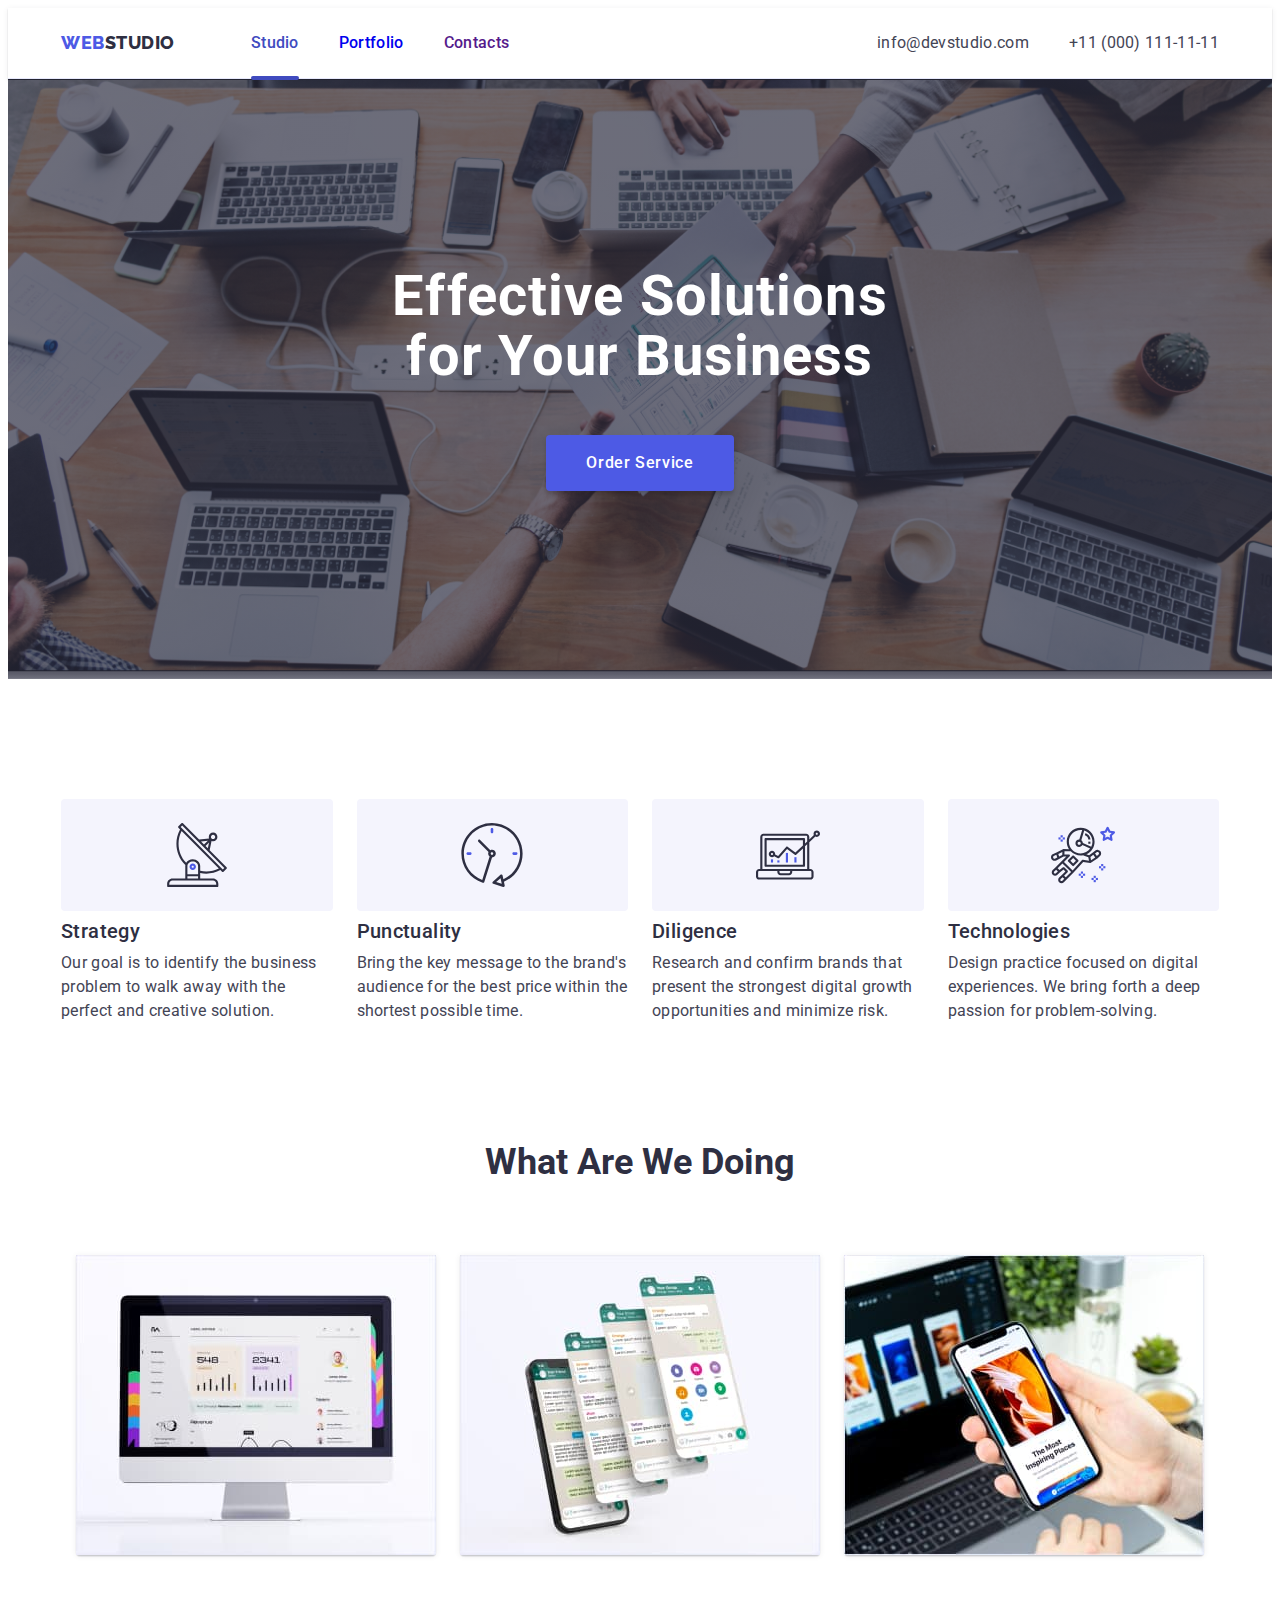
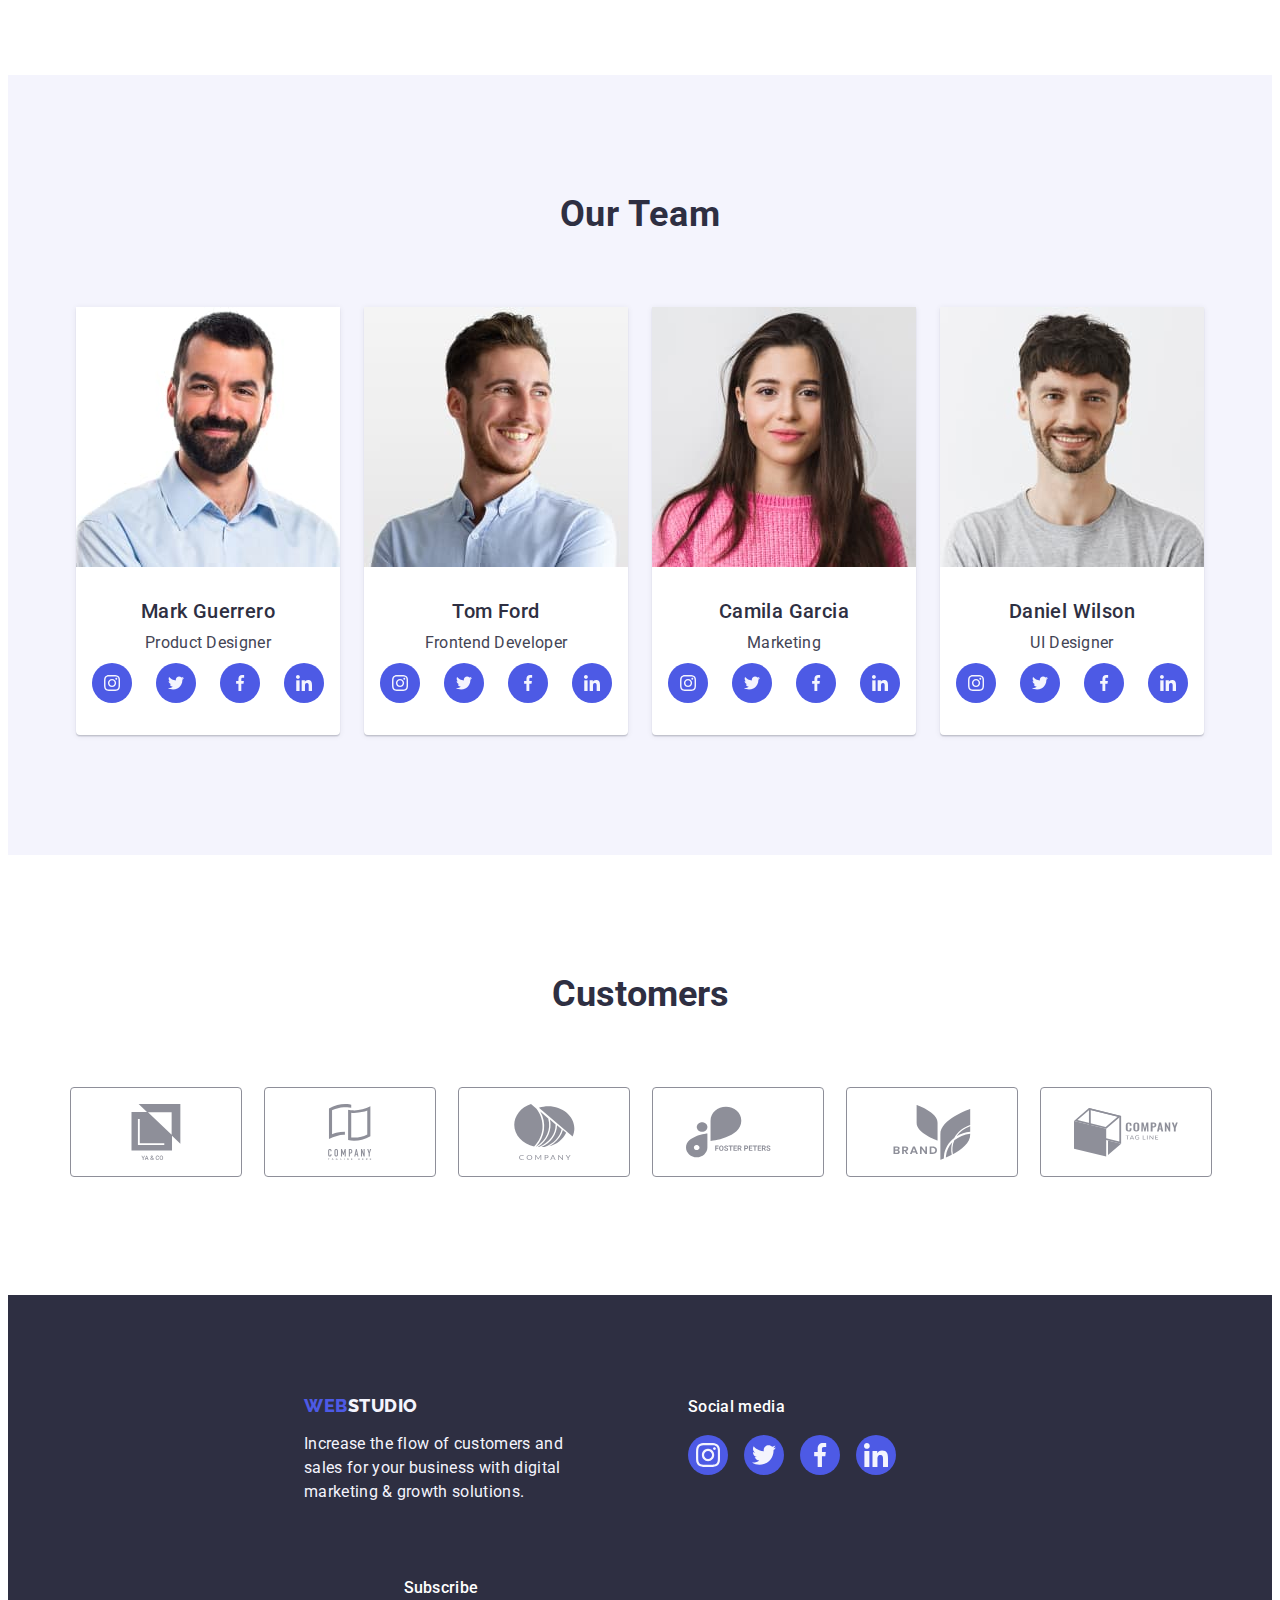
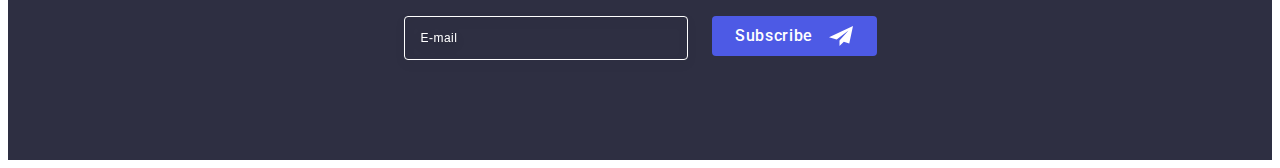
==== commit b8f81487: "srstg" ====
--- a/index.html
+++ b/index.html
@@ -72,17 +72,15 @@
               </svg>
             </button>
             <ul class="mob-menu-list list">
-              <li>
-                <a class="mob-menu-link link current" href="./index.html"
-                  >Studio</a
-                >
+              <li class="mob-menu-item">
+                <a class="mob-menu-link link" href="./index.html">Studio</a>
               </li>
-              <li>
+              <li class="mob-menu-item">
                 <a class="mob-menu-link link" href="./portfolio.html"
                   >Portfolio</a
                 >
               </li>
-              <li>
+              <li class="mob-menu-item">
                 <a class="mob-menu-link link" href="">Contacts</a>
               </li>
             </ul>
--- a/css/styles.css
+++ b/css/styles.css
@@ -143,38 +143,56 @@
 
 .mobile-button-open {
   border: none;
-  background-color: white;
+  background-color: var(--hero-color);
 }
 
 .button-open-icon {
   stroke: currentColor;
   border: none;
-  background-color: white;
+  background-color: var(--hero-color);
 }
 .mob-menu {
   display: flex;
   flex-direction: column;
   justify-content: space-between;
   position: fixed;
-  width: 428px;
-  height: 796px;
+  width: 100%;
+  height: 100vh;
   background-color: var(--hero-color);
   top: 0;
+  left: 0;
   z-index: 2;
-  padding: 24px;
+  padding: 24px 24px 40px 40px;
+  box-shadow: 0px 1px 6px 0px rgba(46, 47, 66, 0.08),
+    0px 1px 1px 0px rgba(46, 47, 66, 0.16),
+    0px 2px 1px 0px rgba(46, 47, 66, 0.08);
   overflow: auto;
+  transform: translateX(0);
+  transition: transform 250ms cubic-bezier(0.4, 0, 0.2, 1);
+}
+
+.mob-menu.is-hidden {
+  transform: translateX(100%);
+}
+
+.mob-menu-item:not(:last-child) {
+  margin-bottom: 40px;
 }
 .mobile-button-close {
-  display: block;
-  border: none;
-  background-color: transparent;
-
-  margin-left: auto;
-  border-radius: 24px;
-  border: 1px solid var(--navyblue, #2e2f42);
-  background-color: transparent;
-  font-weight: 700;
-  margin-bottom: 40px;
+  display: flex;
+  justify-content: center;
+  align-items: center;
+  position: absolute;
+  top: 24px;
+  right: 24px;
+  width: 24px;
+  height: 24px;
+  padding: 0;
+  border-radius: 50%;
+  background: #e7e9fc;
+  border: 1px solid rgba(46, 47, 66, 0.1);
+  transition: background-color var(--transition-effect),
+    border var(--transition-effect);
 }
 
 .button-close-icon {
@@ -182,14 +200,41 @@
 }
 
 .mob-menu-list {
-  display: inline-flex;
+  margin-top: 80px;
+  margin-bottom: 20px;
+}
+
+.mob-menu-link {
+  color: var(--title-color);
+  font-size: 36px;
+  font-family: Roboto;
+  font-style: normal;
+  font-weight: 700;
+  line-height: 1.1111;
+  letter-spacing: 0.02em;
+  text-transform: capitalize;
+}
+
+.mob-menu-link:hover {
+  color: var(--ocean, #404bbf);
+}
+.mob-contact {
+  display: flex;
+  row-gap: 40px;
   flex-direction: column;
-  align-items: flex-start;
-  gap: 40px;
-  margin-bottom: 50px;
-}
-
-.mob-menu-link {
+}
+.mob-adress-mail {
+  color: var(--main-text-color);
+  font-size: 20px;
+  font-family: Roboto;
+  font-style: normal;
+  font-weight: 500;
+  line-height: 24px;
+  letter-spacing: 0.4px;
+}
+
+.mob-adress-phone {
+  color: var(--logo-color);
   font-size: 36px;
   font-family: Roboto;
   font-style: normal;
@@ -198,41 +243,12 @@
   letter-spacing: 0.72px;
   text-transform: capitalize;
 }
-.link {
-}
-.current {
-}
-.mob-address {
-}
-.mob-contact {
-  display: flex;
-  flex-wrap: wrap;
-  row-gap: 40px;
-}
-.mob-adress-mail {
-  color: var(--slate, #434455);
-  font-size: 20px;
-  font-family: Roboto;
-  font-style: normal;
-  font-weight: 500;
-  line-height: 24px;
-  letter-spacing: 0.4px;
-}
-
-.mob-adress-phone {
-  color: var(--iris, #4d5ae5);
-  font-size: 36px;
-  font-family: Roboto;
-  font-style: normal;
-  font-weight: 700;
-  line-height: 40px;
-  letter-spacing: 0.72px;
-  text-transform: capitalize;
-}
 .mob-soc-menu {
-  padding-bottom: 16px;
-  display: flex;
-  gap: 56px;
+  display: flex;
+  max-width: 328px;
+  justify-content: center;
+  align-items: center;
+  justify-content: space-between;
 }
 .mob-soc-list {
   width: 40px;
@@ -245,15 +261,11 @@
   transition: background-color 250ms cubic-bezier(0.4, 0, 0.2, 1);
   margin-top: 48px;
 }
-.mob-soc-link {
-}
-.mob-soc-icon {
-}
 
 /* hero image */
 .hero {
   background-color: var(--title-color);
-  padding: 188px 0;
+  padding: 112px 0;
   background-image: linear-gradient(
       rgba(46, 47, 66, 0.7),
       rgba(46, 47, 66, 0.7)
@@ -276,9 +288,6 @@
       ),
       url(../images/peopleofficemobx.jpg);
   }
-}
-
-.hero-container {
 }
 
 .hero-title {
@@ -331,17 +340,11 @@
 .professionalism-list {
   display: flex;
   gap: 72px;
-  /* wrap для моб */
   flex-wrap: wrap;
 }
 
 .professionalism-item {
-  /* width: calc((100% - 3 * 24px) / 4); для  desktop */
-  /* width 100% для моб */
   width: 100%;
-}
-
-.professionalism-item::after {
 }
 
 .professionalism-item-image {
@@ -352,9 +355,6 @@
   background-color: var(--footer-text-color);
   border-radius: 4px;
   margin-bottom: 8px;
-}
-
-.professionalism-link {
 }
 
 .professionalism-subtitle {
@@ -381,9 +381,6 @@
   padding-bottom: 120px;
 }
 
-.action-container {
-}
-
 .action-title {
   font-size: 36px;
   line-height: 1.11;
@@ -448,9 +445,6 @@
   fill: var(--footer-text-color);
 }
 
-.container-teem {
-}
-
 .teem-title {
   font-size: 36px;
   line-height: 1.11;
@@ -459,11 +453,7 @@
   text-transform: capitalize;
   color: var(--title-color);
   margin: 0 auto;
-
   margin-bottom: 72px;
-}
-
-.teem-list {
 }
 
 .teem-list-item {
@@ -496,10 +486,9 @@
 }
 /* section 5 */
 .customers {
-  padding: 120px 0;
-}
-.customers-container {
-}
+  padding: 96px 0;
+}
+
 .customers-title {
   font-size: 36px;
   line-height: 1.11;
@@ -517,7 +506,7 @@
 }
 
 .customers-list {
-  width: calc((100% - 120px) / 2);
+  width: calc((100% - 16px) / 2);
   height: 88px;
 }
 
@@ -589,9 +578,6 @@
   text-align: left;
 }
 
-.footer-soc {
-}
-
 .footer-soc-title {
   font-weight: 500;
   line-height: 1.5;
@@ -646,7 +632,7 @@
   font-size: 16px;
   line-height: 1.5;
   letter-spacing: 0.02em;
-  color: #ffffff;
+  color: var(--hero-color);
 }
 
 .subscribe-form {
@@ -657,12 +643,13 @@
 }
 
 .subscribe-label {
+  width: 100%;
 }
 
 .subscribe-input {
-  width: 398px;
+  width: 100%;
   height: 40px;
-  border: 1px solid #ffffff;
+  border: 1px solid var(--hero-color);
   background-color: transparent;
   font-size: 12px;
   line-height: 1.5;
@@ -670,11 +657,11 @@
   padding-left: 16px;
   filter: drop-shadow(0px 4px 4px rgba(0, 0, 0, 0.15));
   border-radius: 4px;
-  color: #ffffff;
+  color: var(--hero-color);
 }
 
 .subscribe-input::placeholder {
-  color: #ffffff;
+  color: var(--hero-color);
 }
 
 .subscribe-button {
@@ -688,9 +675,9 @@
   font-weight: 500;
   line-height: 1.5;
   letter-spacing: 0.04em;
-  color: #ffffff;
+  color: var(--hero-color);
   cursor: pointer;
-  background-color: #4d5ae5;
+  background-color: var(--logo-color);
   border: none;
   border-radius: 4px;
 }
@@ -705,7 +692,7 @@
 
 .filter {
   padding-top: 48px;
-  padding-bottom: 120px;
+  padding-bottom: 48px;
 }
 
 .filter-list {
@@ -716,7 +703,6 @@
   list-style: none;
   display: flex;
   gap: 24px;
-
   margin-bottom: 72px;
   flex-wrap: wrap;
 }
@@ -762,12 +748,7 @@
   text-decoration: none;
   display: flex;
   flex-wrap: wrap;
-  gap: 24px;
   row-gap: 48px;
-  justify-content: center;
-}
-
-.filter-link-list {
 }
 
 .filter-link-item {
@@ -846,7 +827,6 @@
   padding: 100px;
   height: 100%;
   transform: translateY(100%);
-
   width: 360px;
   height: 300px;
 }
@@ -873,14 +853,14 @@
   top: 50%;
   left: 50%;
   transform: translate(-50%, -50%) scale(1);
-  width: 408px;
+  width: calc(100% - 2 * 16px);
+  max-width: 408px;
   min-height: 584px;
   background: var(--modal-color);
   box-shadow: 0px 1px 1px rgba(0, 0, 0, 0.14), 0px 1px 3px rgba(0, 0, 0, 0.12),
     0px 2px 1px rgba(0, 0, 0, 0.2);
   border-radius: 4px;
   transition: transform 250ms cubic-bezier(0.4, 0, 0.2, 1);
-
   padding: 72px 24px 24px 24px;
 }
 
@@ -932,12 +912,8 @@
   line-height: 24px;
   text-align: center;
   letter-spacing: 0.02em;
-  color: #2e2f42;
-
+  color: var(--title-color);
   margin-bottom: 16px;
-}
-
-.modal-form {
 }
 
 .modal-form-container {
@@ -970,7 +946,7 @@
 
 .modal-input:focus {
   fill: var(--logo-color);
-  border-color: #4d5ae5;
+  border-color: var(--logo-color);
 }
 
 .modal-form-icon {
@@ -1002,7 +978,7 @@
 }
 
 .modal-textarea:focus {
-  border-color: #4d5ae5;
+  border-color: var(--logo-color);
 }
 
 .modal-chekbox {
@@ -1017,13 +993,13 @@
 }
 
 .modal-chekbox-input:checked + .modal-chekbox-label > .modal-chekbox-span {
-  background-color: #404bbf;
+  background-color: var(--hover-color);
   border: none;
-  fill: #f4f4fd;
+  fill: var(--footer-text-color);
 }
 
 .modal-chekbox-input:focus + .modal-chekbox-label > .modal-chekbox-span {
-  border-color: #404bbf;
+  border-color: var(--hover-color);
 }
 
 .modal-chekbox-span {
@@ -1042,11 +1018,11 @@
 }
 
 input:focus + .modal-form-icon {
-  fill: #4d5ae5;
+  fill: var(--logo-color);
 }
 
 .modal-link {
-  color: #4d5ae5;
+  color: var(--logo-color);
   text-decoration: underline;
 }
 
@@ -1094,7 +1070,6 @@
     font-size: 16px;
     line-height: 1.5;
     letter-spacing: 0.02em;
-    color: var(--title-color);
     padding: 24px 0;
     display: block;
     transition: color 250ms;
@@ -1109,10 +1084,6 @@
     color: var(--hover-color);
   }
 
-  .header-contact {
-    line-height: 1.5;
-    letter-spacing: 0.02em;
-  }
   .header-address {
     display: flex;
     font-style: normal;
@@ -1121,7 +1092,12 @@
 
   .header-adress-mail {
     color: var(--main-text-color);
-    transition: color 250ms cubic-bezier(0.4, 0, 0.2, 1);
+    font-size: 12px;
+    font-family: Roboto;
+    font-style: normal;
+    font-weight: 400;
+    line-height: 1.2;
+    letter-spacing: 0.04em;
   }
 
   .header-adress-mail:hover {
@@ -1135,6 +1111,10 @@
   .mobile-button-open {
     position: absolute;
     top: -9999px;
+  }
+
+  .mob-menu {
+    display: none;
   }
 
   /* hero image */
@@ -1172,14 +1152,19 @@
     margin-left: auto;
     margin-right: auto;
     gap: 24px;
+    row-gap: 72px;
   }
 
   .professionalism-item {
-    width: calc((100% - 48px) / 2);
+    width: calc((100% - 24px) / 2);
   }
 
   .professionalism-subtitle {
     text-align: left;
+    color: var(--title-color);
+    line-height: 1.1111;
+    letter-spacing: 0.02em;
+    text-transform: capitalize;
   }
   /* section 4 */
 
@@ -1190,6 +1175,10 @@
 
   /* section 5 */
 
+  .customers-container {
+    width: 584px;
+  }
+
   .customers-menu {
     column-gap: 24px;
     row-gap: 72px;
@@ -1202,30 +1191,33 @@
   /* footer */
   .container-footer {
     justify-content: flex-start;
-    padding-left: 108px;
+    width: 584px;
   }
 
   .container-logo {
     margin-right: 24px;
-  }
-
-  .footer-soc {
+    text-align: left;
   }
 
   .footer-soc-title {
     text-align: left;
   }
   .subscribe {
-    display: flex;
     flex-direction: column;
+  }
+
+  .subscribe-form {
+    flex-wrap: nowrap;
   }
 
   .subscribe-input {
     width: 264px;
-    height: 40px;
-  }
-
-  .subscribe-button {
+  }
+
+  /* modal */
+
+  .modal {
+    width: 408px;
   }
 
   /* portfolio */
@@ -1234,7 +1226,7 @@
 
   .filter {
     padding-top: 64px;
-    padding-bottom: 120px;
+    padding-bottom: 96px;
   }
 
   .filter-list {
@@ -1242,6 +1234,8 @@
   }
 
   .filter-link {
+    gap: 24px;
+    row-gap: 72px;
   }
 
   .filter-block {
@@ -1257,60 +1251,15 @@
 
   /* header */
 
-  .header-menu {
+  .header-contact {
     display: flex;
-
     gap: 40px;
   }
-
-  .header-menu-link {
-    font-weight: 500;
+  .header-adress-mail {
     font-size: 16px;
+    font-weight: 400;
     line-height: 1.5;
     letter-spacing: 0.02em;
-    color: var(--title-color);
-    padding: 24px 0;
-    display: block;
-    transition: color 250ms;
-    transition: color 250ms cubic-bezier(0.4, 0, 0.2, 1);
-  }
-
-  .header-menu-link:hover {
-    color: var(--hover-color);
-  }
-
-  .header-menu-link:focus {
-    color: var(--hover-color);
-  }
-
-  .header-contact {
-    display: flex;
-    line-height: 1.5;
-    letter-spacing: 0.02em;
-    display: flex;
-    gap: 40px;
-  }
-  .header-address {
-    font-style: normal;
-    margin-left: auto;
-  }
-
-  .header-adress-mail {
-    color: var(--main-text-color);
-    transition: color 250ms cubic-bezier(0.4, 0, 0.2, 1);
-  }
-
-  .header-adress-mail:hover {
-    color: var(--hover-color);
-  }
-
-  .header-adress-mail:focus {
-    color: var(--hover-color);
-  }
-
-  .mobile-button-open {
-    position: absolute;
-    top: -9999px;
   }
 
   /* hero image */
@@ -1321,6 +1270,8 @@
         rgba(46, 47, 66, 0.7)
       ),
       url(../images/peopleoffice.jpg);
+
+    padding: 188px 0;
   }
 
   @media (min-device-pixel-ratio: 2),
@@ -1337,9 +1288,6 @@
 
   .hero-title {
     margin-bottom: 48px;
-    font-size: 56px;
-    text-transform: none;
-    max-width: 496px;
   }
 
   /* section 2 */
@@ -1351,26 +1299,21 @@
   .professionalism-list {
     width: 100%;
     flex-wrap: unset;
-    gap: 24px;
-  }
-
-  .professionalism-item {
-  }
-
+  }
   .professionalism-item-image {
     display: flex;
   }
 
-  .professionalism-link {
-    display: block;
-  }
-
   .professionalism-subtitle {
-    text-align: left;
     font-weight: 500;
     font-size: 20px;
     line-height: 1.2;
-    letter-spacing: 0.02em;
+  }
+
+  /* section 3 */
+
+  .action {
+    display: block;
   }
 
   /* section 4 */
@@ -1383,13 +1326,15 @@
     flex-wrap: nowrap;
   }
 
-  /* section 3 */
-
-  .action {
-    display: block;
-  }
-
   /* section 5 */
+
+  .customers-container {
+    width: 1140px;
+  }
+
+  .customers {
+    padding: 120px 0;
+  }
 
   .customers-menu {
     gap: 24px;
@@ -1403,6 +1348,7 @@
   .container-footer {
     justify-content: center;
     padding: 0;
+    width: 1140px;
   }
   .container-logo {
     margin-right: 120px;
@@ -1411,14 +1357,6 @@
   .footer-soc {
     margin-right: 80px;
   }
-  .footer-soc-title {
-    text-align: left;
-  }
-
-  .subscribe-input {
-    width: 264px;
-    height: 40px;
-  }
 
   .subscribe {
     display: block;
@@ -1429,12 +1367,15 @@
   /* filter */
 
   .filter {
-    padding-top: 96px;
+    padding-top: 100px;
     padding-bottom: 120px;
+  }
+
+  .filter-link {
+    row-gap: 48px;
   }
 
   .filter-block {
     width: 360px;
-    height: 300px;
-  }
-}
+  }
+}
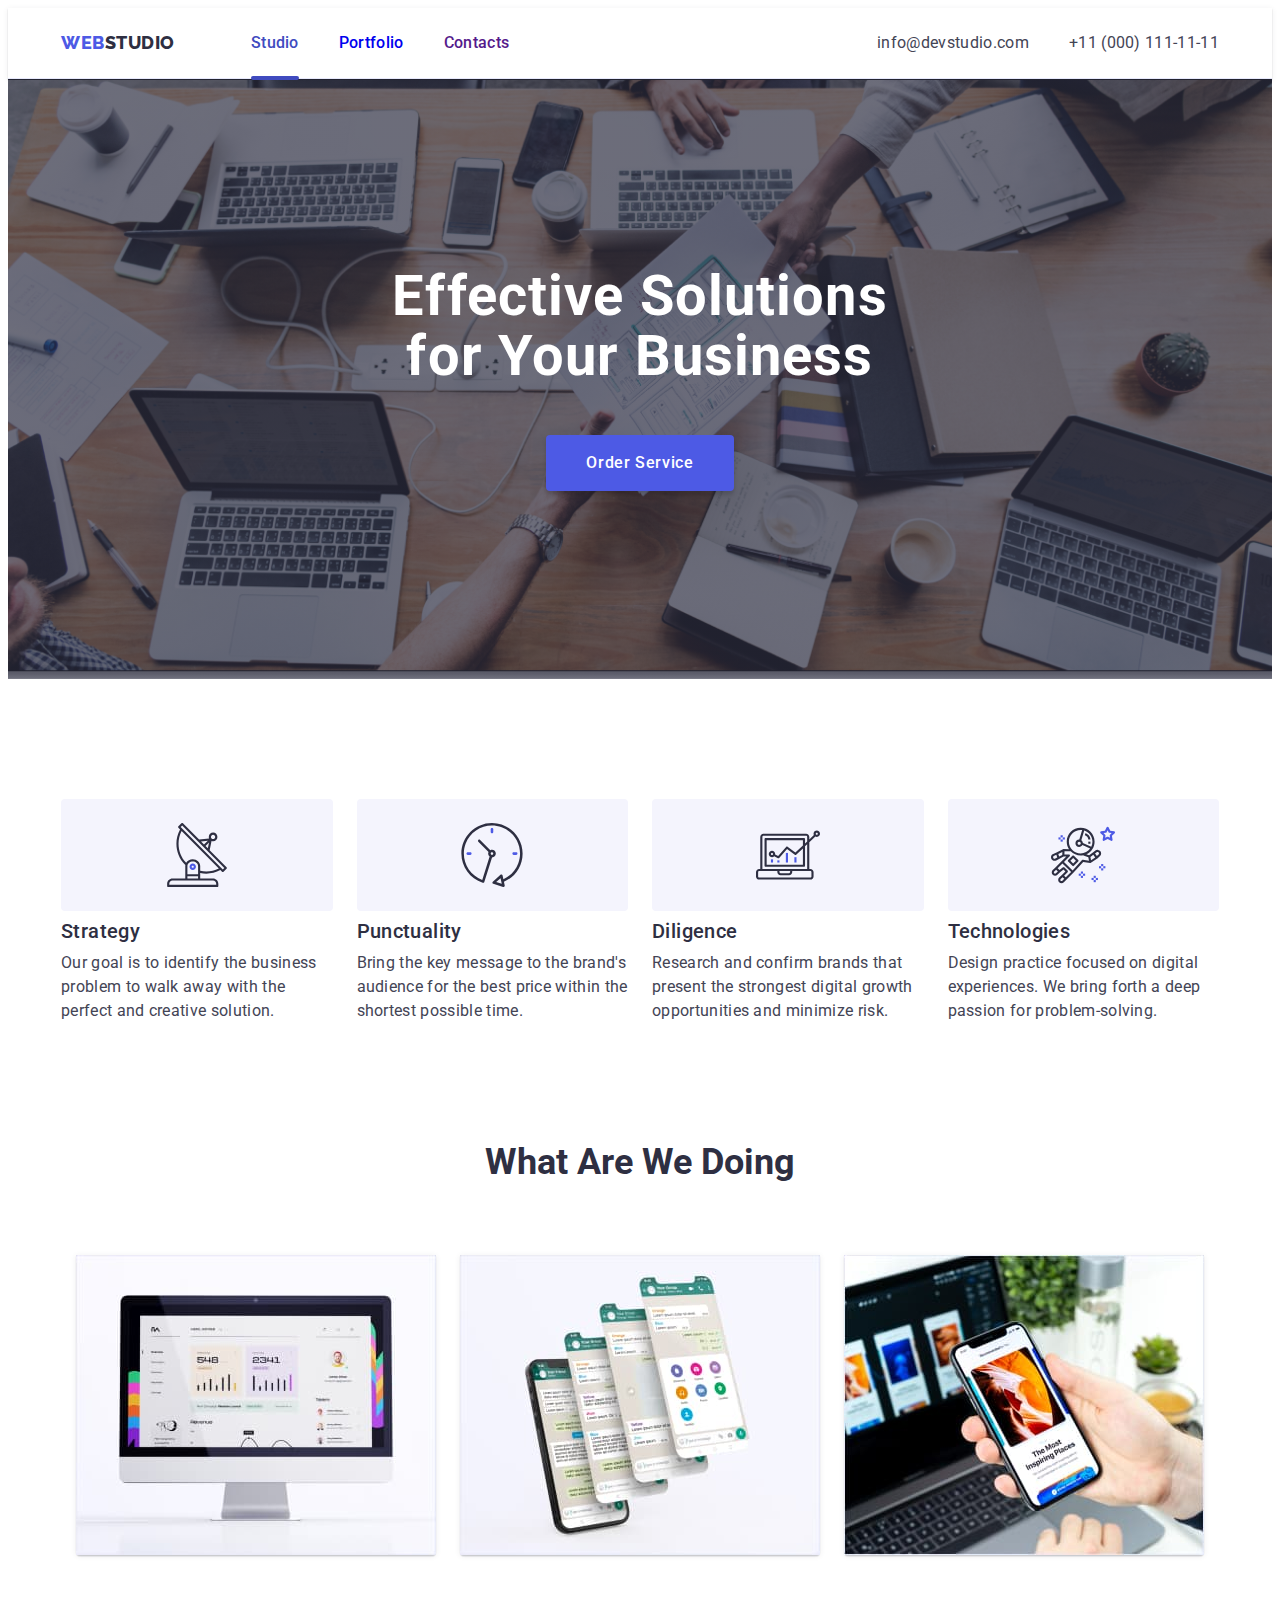
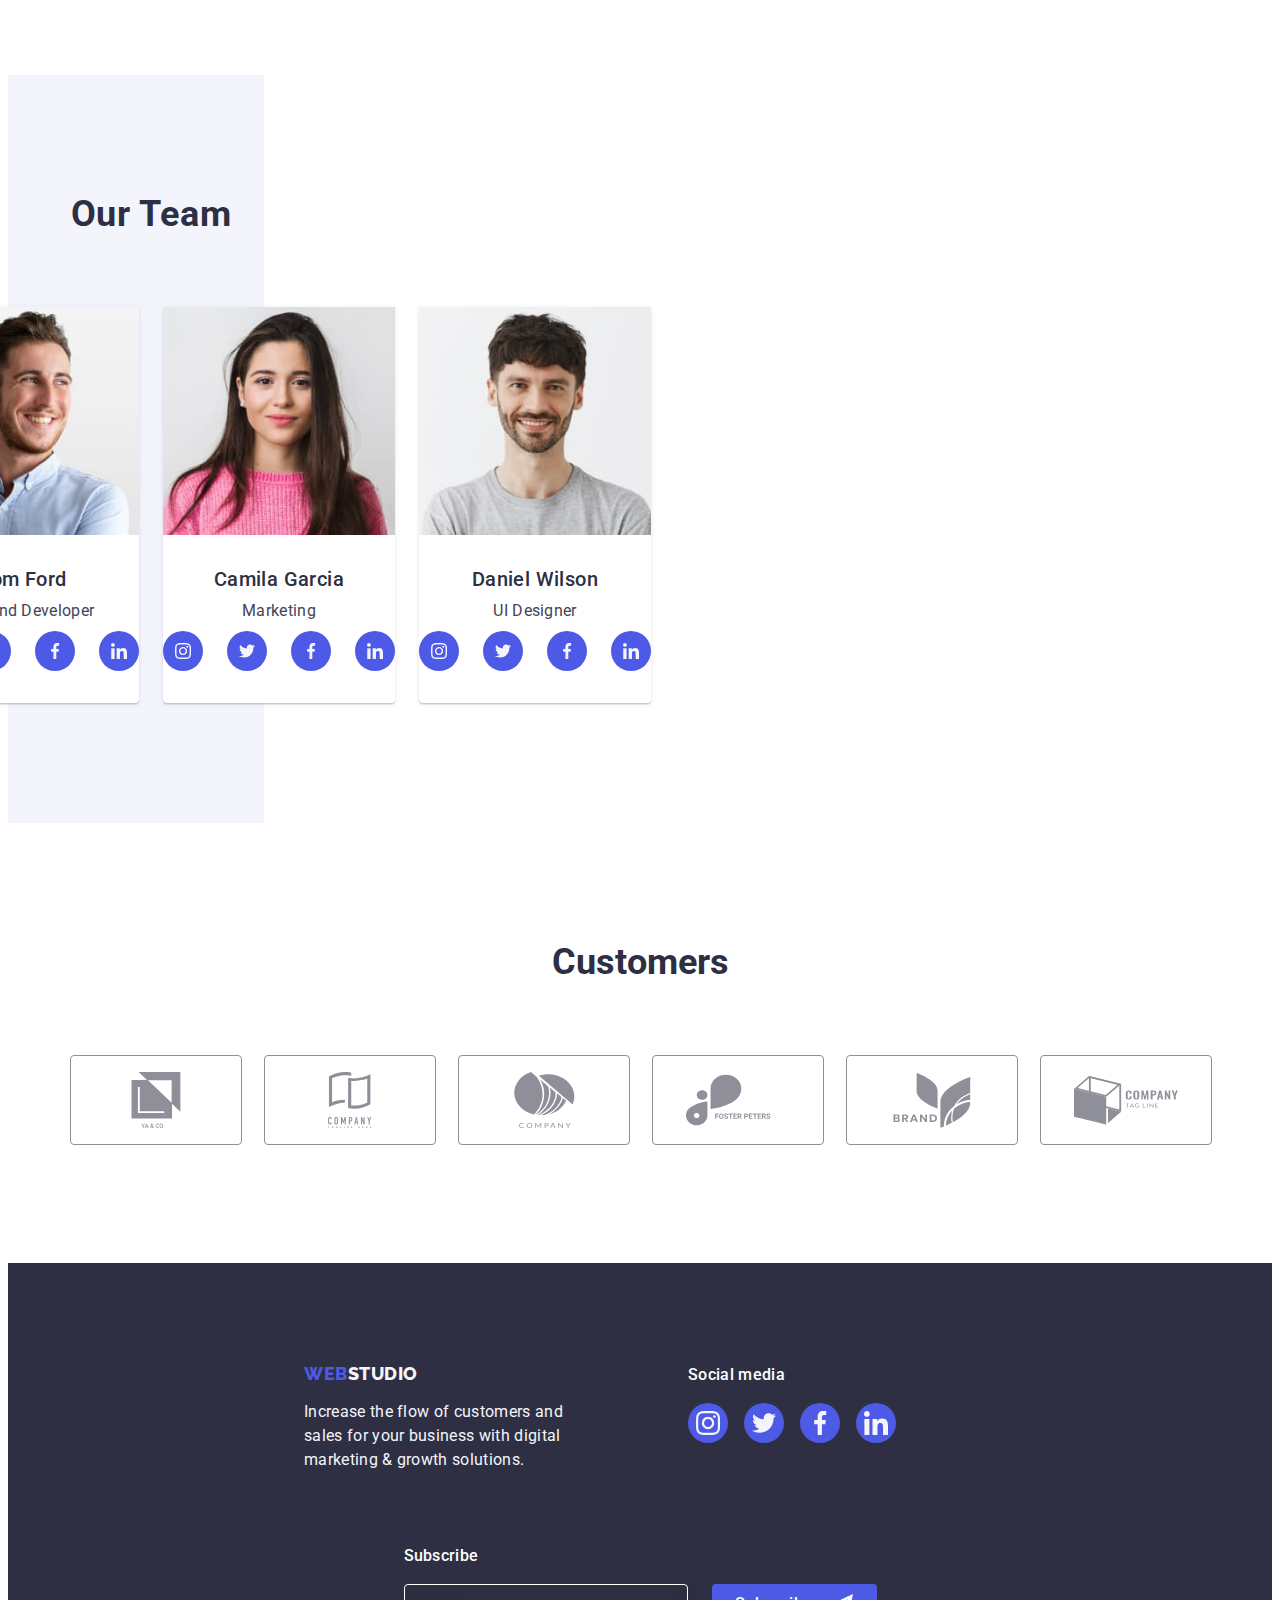
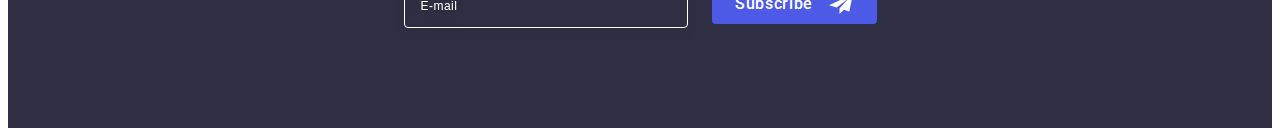
==== commit d4864b52: "kj" ====
--- a/index.html
+++ b/index.html
@@ -264,7 +264,7 @@
                 "
                 src="./images/markguerrero.jpg"
                 alt="Mark Guerrero"
-                width="264"
+                width=""
                 height="260"
               />
               <div class="teem-job">
@@ -307,7 +307,7 @@
                 srcset="./images/tomford.jpg 1x, ./images/tomfordx.jpg 2x"
                 src="./images/tomford.jpg"
                 alt="Tom Ford"
-                width="264"
+                width=""
                 height="260"
               />
               <div class="teem-job">
@@ -353,7 +353,7 @@
                 "
                 src="./images/camilagarcia.jpg"
                 alt="Camila Garcia"
-                width="264"
+                width=""
                 height="260"
               />
               <div class="teem-job">
@@ -399,7 +399,7 @@
                 "
                 src="./images/danielwilson.jpg"
                 alt="Daniel Wilson"
-                width="264"
+                width=""
                 height="260"
               />
               <div class="teem-job">
--- a/css/styles.css
+++ b/css/styles.css
@@ -19,6 +19,8 @@
 
 img {
   display: block;
+  max-width: 100%;
+  height: auto;
 }
 
 p,
@@ -393,6 +395,10 @@
 
 /* section 4 */
 
+.teem {
+  width: 256px;
+}
+
 .teem-list {
   display: flex;
   gap: 72px;
